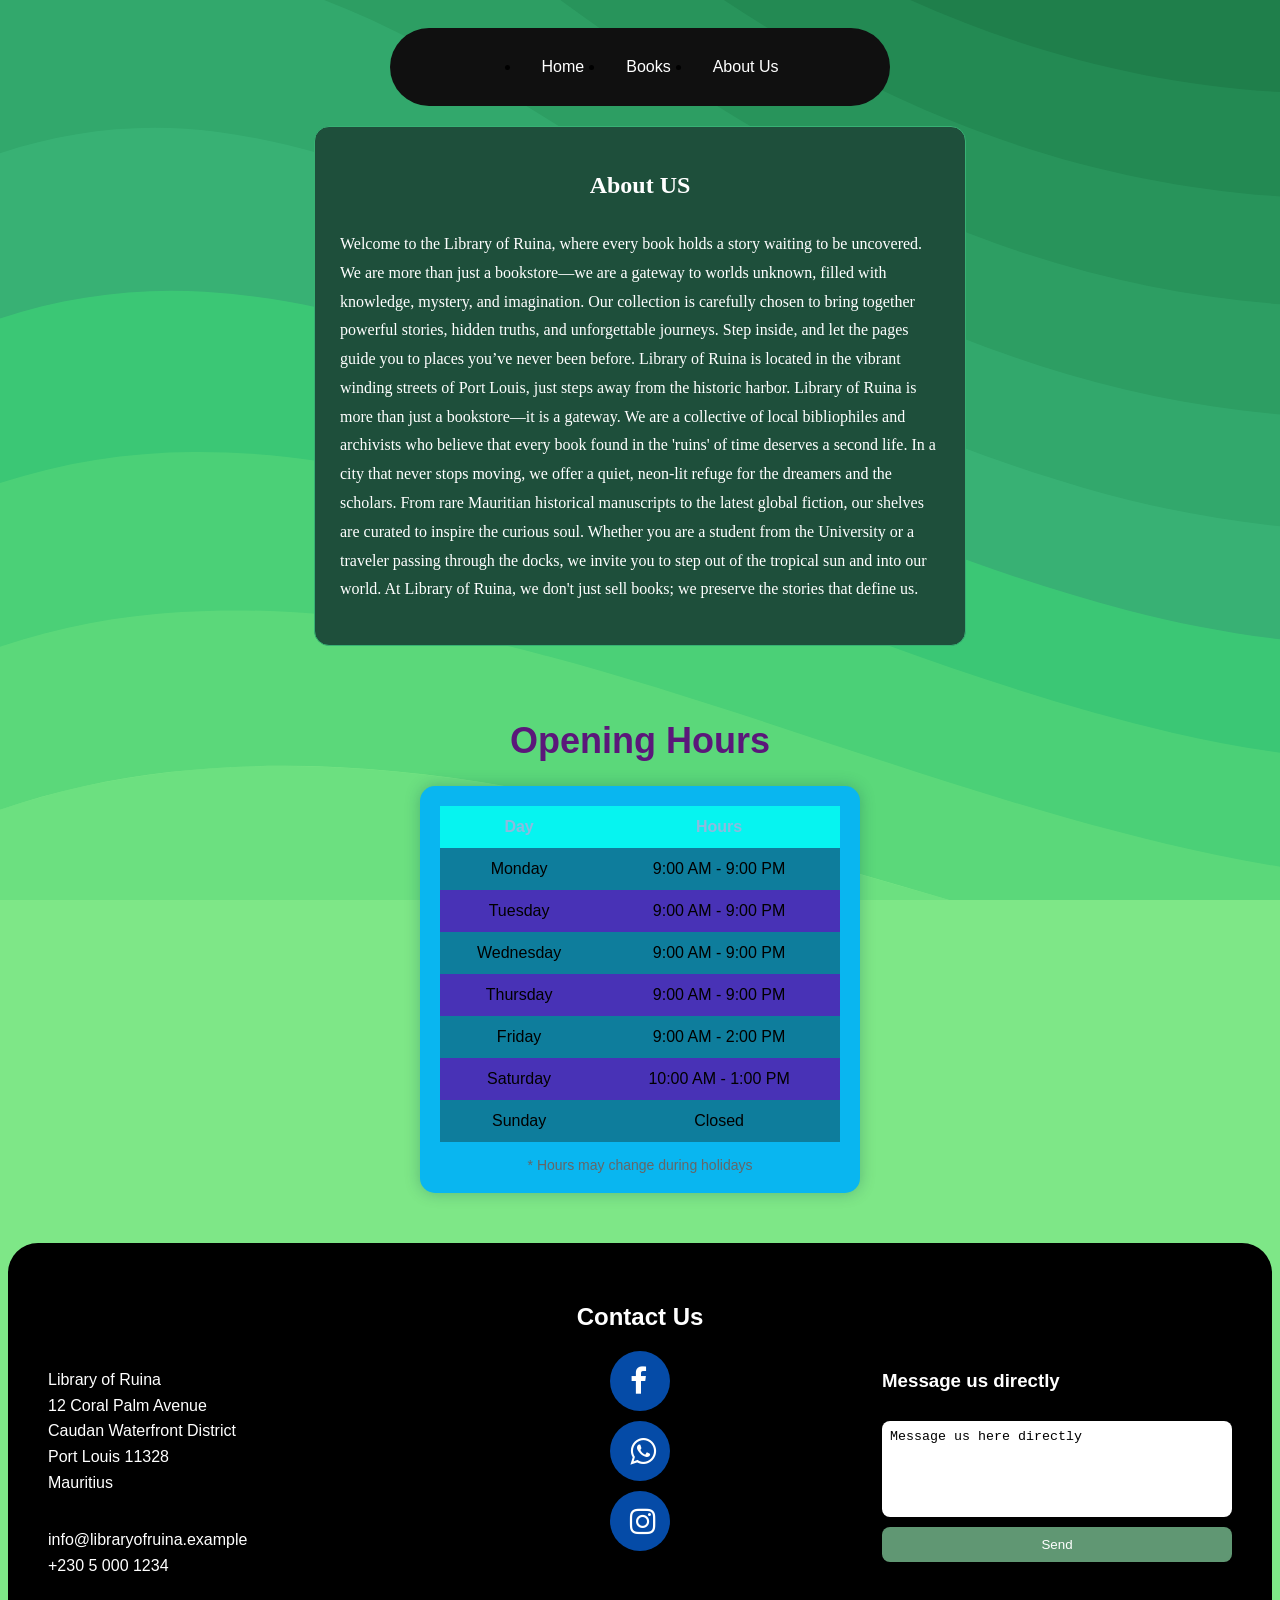
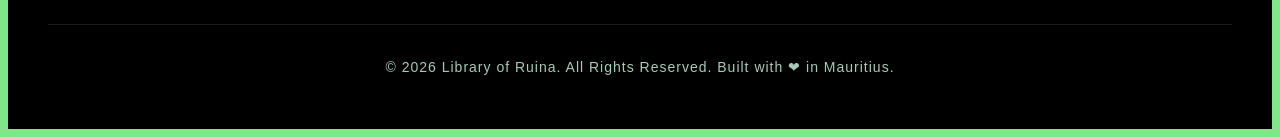
==== index.html @ f1b0d64a "Update styles and HTML files" ====
<!DOCTYPE html>
<html lang="en">
<head>
  <meta charset="UTF-8">
  <meta name="viewport" content="width=device-width, initial-scale=1.0">
  <title>About Us - Library of Ruina</title>

  <link rel="stylesheet" href="about.css">
   <link rel="stylesheet" href="https://cdnjs.cloudflare.com/ajax/libs/font-awesome/4.7.0/css/font-awesome.min.css">
    
</head>

<body>

  <div class="navclass">
  <nav class="navbar">
    <ul>
      <li><a href="main.html">Home</a></li>
      <li><a href="books.xml">Books</a></li>
      <li><a href="index.html">About Us</a></li>
    </ul>
  </nav>
  </div>
  
  <div class="about-section">
    <div class="about-box">
      <h2>About US</h2>
      <p>
        Welcome to the Library of Ruina, where every book holds a story waiting to be uncovered. We are more than just a bookstore—we are a gateway to worlds unknown, filled with knowledge, mystery, and imagination.

        Our collection is carefully chosen to bring together powerful stories, hidden truths, and unforgettable journeys. Step inside, and let the pages guide you to places you’ve never been before.

        Library of Ruina is located in the vibrant winding streets of Port Louis, just steps away from the historic harbor. Library of Ruina is more than just a bookstore—it is a gateway. We are a collective of local bibliophiles and archivists who believe that every book found in the 'ruins' of time deserves a second life.

        In a city that never stops moving, we offer a quiet, neon-lit refuge for the dreamers and the scholars. From rare Mauritian historical manuscripts to the latest global fiction, our shelves are curated to inspire the curious soul. Whether you are a student from the University or a traveler passing through the docks, we invite you to step out of the tropical sun and into our world. At Library of Ruina, we don't just sell books; we preserve the stories that define us.
      </p>
    </div>
  </div>

  <div class="section">
    <h1>Opening Hours</h1>

    <div class="table-box">
      <table>
        <tr>
          <th>Day</th>
          <th>Hours</th>
        </tr>
        <tr><td>Monday</td><td>9:00 AM - 9:00 PM</td></tr>
        <tr><td>Tuesday</td><td>9:00 AM - 9:00 PM</td></tr>
        <tr><td>Wednesday</td><td>9:00 AM - 9:00 PM</td></tr>
        <tr><td>Thursday</td><td>9:00 AM - 9:00 PM</td></tr>
        <tr><td>Friday</td><td>9:00 AM - 2:00 PM</td></tr>
        <tr><td>Saturday</td><td>10:00 AM - 1:00 PM</td></tr>
        <tr><td>Sunday</td><td>Closed</td></tr>
      </table>

      <div class="note">
        * Hours may change during holidays
      </div>
    </div>
  </div>
 <footer>
            <div class="footer-heading"><h2>Contact Us</h2>
                </div>
            
            <div class="footer-section">
                
               
                <div class="location">
                        <p>Library of Ruina
                            <br>12 Coral Palm Avenue
                            <br>Caudan Waterfront District
                            <br>Port Louis 11328
                            <br>Mauritius
                        </p>

                        <p>info@libraryofruina.example
                            <br>+230 5 000 1234
                        </p>
                </div>

                <div class="socials">
                    <div class="wrapper1">
                        <div class="button">
                            <div class="icon">
                                <i class="fa fa-facebook-f"></i>
                            </div>
                            <span>Facebook</span>
                        </div>

                        <div class="button">
                            <div class="icon">
                                <i class="fa fa-whatsapp"></i>
                            </div>
                            <span>Whatsapp</span>
                        </div>

                        <div class="button">
                            <div class="icon">
                                <i class="fa fa-instagram"></i>
                            </div>
                            <span>Instagram</span>
                        </div>
                    </div>
                </div>

                    <div class="direct_contact">
                        <h3>Message us directly</h3>
                        <textarea name="" id="">Message us here directly</textarea>
                        <button>Send</button>
                    </div>
                    
            </div>
            <div class="footer-bottom">
                    <p>&copy; 2026 Library of Ruina. All Rights Reserved. Built with <span>&#10084;</span> in Mauritius.</p>
            </div>

        </footer>
</body>
</html>
---- about.css ----
body {
  background-color: #121212;
  font-family: Arial, sans-serif;
  background-color: #7EE787;
    background-image: url("data:image/svg+xml,%3Csvg xmlns='http://www.w3.org/2000/svg' width='100%25' height='100%25' viewBox='0 0 1600 800'%3E%3Cg %3E%3Cpath fill='%236ce080' d='M486 705.8c-109.3-21.8-223.4-32.2-335.3-19.4C99.5 692.1 49 703 0 719.8V800h843.8c-115.9-33.2-230.8-68.1-347.6-92.2C492.8 707.1 489.4 706.5 486 705.8z'/%3E%3Cpath fill='%235bd87a' d='M1600 0H0v719.8c49-16.8 99.5-27.8 150.7-33.5c111.9-12.7 226-2.4 335.3 19.4c3.4 0.7 6.8 1.4 10.2 2c116.8 24 231.7 59 347.6 92.2H1600V0z'/%3E%3Cpath fill='%234bd077' d='M478.4 581c3.2 0.8 6.4 1.7 9.5 2.5c196.2 52.5 388.7 133.5 593.5 176.6c174.2 36.6 349.5 29.2 518.6-10.2V0H0v574.9c52.3-17.6 106.5-27.7 161.1-30.9C268.4 537.4 375.7 554.2 478.4 581z'/%3E%3Cpath fill='%233bc775' d='M0 0v429.4c55.6-18.4 113.5-27.3 171.4-27.7c102.8-0.8 203.2 22.7 299.3 54.5c3 1 5.9 2 8.9 3c183.6 62 365.7 146.1 562.4 192.1c186.7 43.7 376.3 34.4 557.9-12.6V0H0z'/%3E%3Cpath fill='%2338B174' d='M181.8 259.4c98.2 6 191.9 35.2 281.3 72.1c2.8 1.1 5.5 2.3 8.3 3.4c171 71.6 342.7 158.5 531.3 207.7c198.8 51.8 403.4 40.8 597.3-14.8V0H0v283.2C59 263.6 120.6 255.7 181.8 259.4z'/%3E%3Cpath fill='%2332a86c' d='M1600 0H0v136.3c62.3-20.9 127.7-27.5 192.2-19.2c93.6 12.1 180.5 47.7 263.3 89.6c2.6 1.3 5.1 2.6 7.7 3.9c158.4 81.1 319.7 170.9 500.3 223.2c210.5 61 430.8 49 636.6-16.6V0z'/%3E%3Cpath fill='%232d9e63' d='M454.9 86.3C600.7 177 751.6 269.3 924.1 325c208.6 67.4 431.3 60.8 637.9-5.3c12.8-4.1 25.4-8.4 38.1-12.9V0H288.1c56 21.3 108.7 50.6 159.7 82C450.2 83.4 452.5 84.9 454.9 86.3z'/%3E%3Cpath fill='%2328945b' d='M1600 0H498c118.1 85.8 243.5 164.5 386.8 216.2c191.8 69.2 400 74.7 595 21.1c40.8-11.2 81.1-25.2 120.3-41.7V0z'/%3E%3Cpath fill='%23238a53' d='M1397.5 154.8c47.2-10.6 93.6-25.3 138.6-43.8c21.7-8.9 43-18.8 63.9-29.5V0H643.4c62.9 41.7 129.7 78.2 202.1 107.4C1020.4 178.1 1214.2 196.1 1397.5 154.8z'/%3E%3Cpath fill='%231F7F4B' d='M1315.3 72.4c75.3-12.6 148.9-37.1 216.8-72.4h-723C966.8 71 1144.7 101 1315.3 72.4z'/%3E%3C/g%3E%3C/svg%3E");
    background-attachment: fixed;
    background-size: cover;
}


.navbar {
    display: flex;
    justify-content: center;
    list-style-type: none;
    border-radius: 40px;
    width: 500px;
    margin: 0;
    padding: 0;
    overflow: hidden;
    background-color: rgb(16, 16, 16);
}

.navclass{
    display: flex;
    justify-content: center;
    padding-top: 20px;
    margin-bottom: 20px;

}
.navbar ul li {
    float: left;
    padding-right: 5px;
    padding-left: 5px;
}

.navbar ul li a {
    display: flex;
    border-radius: 35px;
    color: white;
    text-align: center;
    padding: 14px 16px;
    text-decoration: none;
    transition: transform 0.3s, box-shadow 0.3s;
}

.navbar ul li a:hover {
    background-color: #38b174;
    transform: translateY(-5px);
}

.book_card {
    display: flex;
    flex-direction: column; /* stack image and text vertically */
    align-items: center;
    width: 220px; /* slightly bigger */
    border-radius: 15px;
    padding: 10px;
    text-align: center;
    
}

.book_card:hover {
    box-shadow: 0 0 25px rgba(126, 231, 135, 0.7); /* stronger hover glow */
    transform: translateY(-5px); /* subtle hover effect */
} 

.about-section{
  display: flex;
  justify-content: center;
}

/* About Box */
.about-box {
  display: flex;
  flex-direction: column;
  padding: 25px;
  max-width: 600px;
  border-radius: 15px;
  background-color: #1e4f3b;
  border: 1px solid #38b174;
  transition: transform 0.2s;
}

.about-box h2 {
  text-align: center;
  color: white;
  font-family: 'Georgia', serif;
  margin-bottom: 15px;
}

.about-box p {
  line-height: 1.8;
  color: white;
  font-family: 'Times New Roman', Times, serif;
  font-size: medium;
}

/* Hover */
.about-box:hover {
  box-shadow: 0 0 25px rgba(126, 231, 135, 0.7); /* stronger hover glow */
  transform: translateY(-5px); 
}

/* Section */
.section {
  text-align: center;
  padding: 50px 20px;
}

.section h1 {
  color: #5b177a;
  font-size: 36px;
}

/* Table Box */
.table-box {
  display: inline-block;
  padding: 20px;
  border-radius: 15px;
  background: #09b6f0;
  box-shadow: 0 0 15px rgba(16, 72, 84, 0.3);
}

/* Table */
table {
  border-collapse: collapse;
  width: 400px;
}

th, td {
  padding: 12px;
  text-align: center;
}

th {
  background: #06f4f0;
  color: rgb(141, 186, 222);
}

td {
  background: #4832b6;
}

tr:nth-child(even) td {
  background: #0e7d9c;
}

tr:hover td {
  background: #a9addd;
  color: black;
  transition: 0.3s;
}

/* Note */
.note {
  margin-top: 15px;
  font-size: 14px;
  color: #666;
}

.socials {
    display: flex;
    flex-direction: column;
    justify-content: center;
    align-items: center;  
    height: 100%;
    width: 100%;
    gap: 20px;       
}

.wrapper1 {
    display: flex;
    flex-direction: column; /* This stacks the children vertically */
    align-items: center;
    gap: 10px;
    text-align: center;    /* center the inline-blocks */
}

.wrapper1 .button {
    display: flex;          /* Changed from inline-block */
    align-items: center;
    height: 60px;
    width: 60px;
    margin-bottom: 0;
    overflow: hidden;
    background-color: rgb(5, 75, 167);
    border-radius: 50px;
    cursor: pointer;
    box-shadow: 0px 10px 10px rgba(0, 0, 0, 0.1);
    transition: width 0.3s ease;
}

.wrapper1 .button:hover {
    width: 200px;
}
.wrapper1 .button:hover span {
    padding-right: 20px;
    opacity: 1;           /* make the text visible */
}

.wrapper1 .button .icon {
    display: inline-block;
    height: 60px;
    width: 60px;
    padding-left: 20px;
    text-align: center;
    border-radius: 50px;
    box-sizing: border-box;
    line-height: 60px;
}

.wrapper1 .button .icon i {
    font-size: 30px;
    line-height: 60px;
}

.wrapper1 .button span {
    font-size: 20px;
    font-weight: 500;
    margin-left: 10px;
    white-space: nowrap;
    opacity: 0;                /* hide initially */
    transition: opacity 0.4s ease;
}

footer {
    background-color: black;
    padding: 40px;
    border-top-left-radius: 30px;
    border-top-right-radius: 30px;
    color: white;
}

.footer-heading {
    text-align: center; 
    margin-bottom: 12px;
}

.footer-section {
    display: flex;
    flex-direction: row;
    justify-content: space-between;
    align-items: flex-start;
    gap: 25px;
}

.footer-section > div {
    flex: 1;                         /* each column takes equal space */
    max-width: 350px;                /* prevent columns from being too wide */
}

/* Address block */
.location {
    display: flex;
    flex-direction: column;
    max-width: 250px;
    line-height: 1.6;
   
}


/* Message box area */
.direct_contact {
    display: flex;
    flex-direction: column;
    gap: 10px;
    max-width: 250px;
   
}

.direct_contact textarea {
    resize: none;
    height: 80px;
    padding: 8px;
    border-radius: 8px;
    border: none;
}

.direct_contact button {
    background-color: #609773;
    border: none;
    padding: 10px;
    border-radius: 8px;
    color: white;
    cursor: pointer;
}

.direct_contact button:hover {
    background-color: #4e7f60;
}

.footer-bottom {
    border-top: 1px solid rgba(255, 255, 255, 0.1); /* Subtle line above */
    margin-top: 30px;
    padding-top: 20px;
    text-align: center;
    font-size: 14px;
    color: #a8caba; /* Using a softer color from your palette */
    letter-spacing: 1px;
}
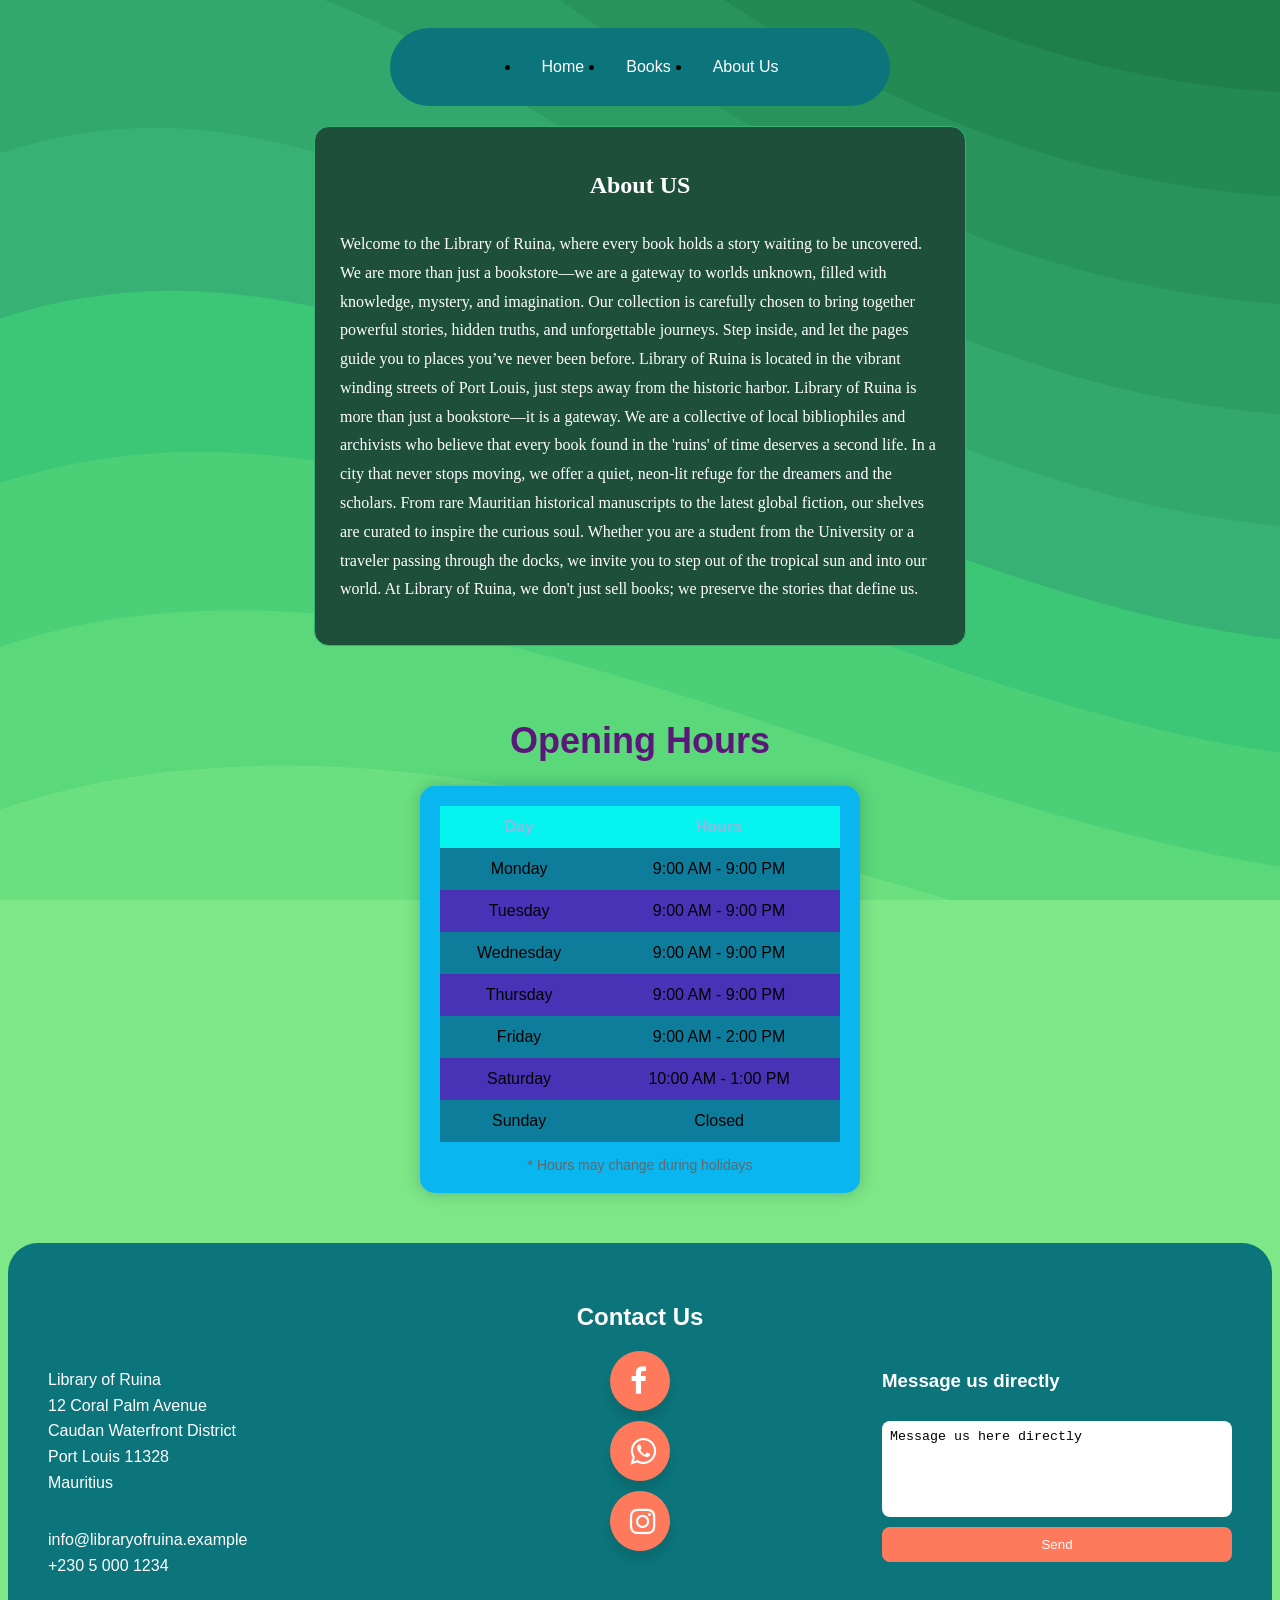
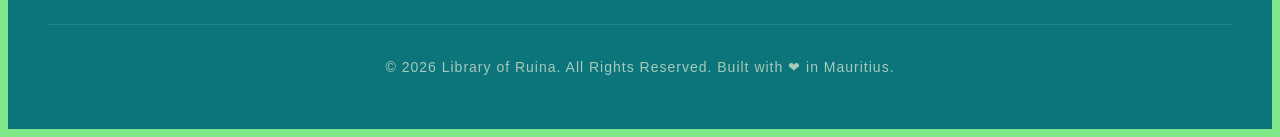
==== commit a377bf05: "cssfor nav and footer shared among all" ====
--- a/index.html
+++ b/index.html
@@ -6,6 +6,7 @@
   <title>About Us - Library of Ruina</title>
 
   <link rel="stylesheet" href="about.css">
+  <link rel="stylesheet" href="foot_nav.css">
    <link rel="stylesheet" href="https://cdnjs.cloudflare.com/ajax/libs/font-awesome/4.7.0/css/font-awesome.min.css">
     
 </head>
--- a/about.css
+++ b/about.css
@@ -8,45 +8,6 @@
 }
 
 
-.navbar {
-    display: flex;
-    justify-content: center;
-    list-style-type: none;
-    border-radius: 40px;
-    width: 500px;
-    margin: 0;
-    padding: 0;
-    overflow: hidden;
-    background-color: rgb(16, 16, 16);
-}
-
-.navclass{
-    display: flex;
-    justify-content: center;
-    padding-top: 20px;
-    margin-bottom: 20px;
-
-}
-.navbar ul li {
-    float: left;
-    padding-right: 5px;
-    padding-left: 5px;
-}
-
-.navbar ul li a {
-    display: flex;
-    border-radius: 35px;
-    color: white;
-    text-align: center;
-    padding: 14px 16px;
-    text-decoration: none;
-    transition: transform 0.3s, box-shadow 0.3s;
-}
-
-.navbar ul li a:hover {
-    background-color: #38b174;
-    transform: translateY(-5px);
-}
 
 .book_card {
     display: flex;
@@ -157,144 +118,3 @@
   font-size: 14px;
   color: #666;
 }
-
-.socials {
-    display: flex;
-    flex-direction: column;
-    justify-content: center;
-    align-items: center;  
-    height: 100%;
-    width: 100%;
-    gap: 20px;       
-}
-
-.wrapper1 {
-    display: flex;
-    flex-direction: column; /* This stacks the children vertically */
-    align-items: center;
-    gap: 10px;
-    text-align: center;    /* center the inline-blocks */
-}
-
-.wrapper1 .button {
-    display: flex;          /* Changed from inline-block */
-    align-items: center;
-    height: 60px;
-    width: 60px;
-    margin-bottom: 0;
-    overflow: hidden;
-    background-color: rgb(5, 75, 167);
-    border-radius: 50px;
-    cursor: pointer;
-    box-shadow: 0px 10px 10px rgba(0, 0, 0, 0.1);
-    transition: width 0.3s ease;
-}
-
-.wrapper1 .button:hover {
-    width: 200px;
-}
-.wrapper1 .button:hover span {
-    padding-right: 20px;
-    opacity: 1;           /* make the text visible */
-}
-
-.wrapper1 .button .icon {
-    display: inline-block;
-    height: 60px;
-    width: 60px;
-    padding-left: 20px;
-    text-align: center;
-    border-radius: 50px;
-    box-sizing: border-box;
-    line-height: 60px;
-}
-
-.wrapper1 .button .icon i {
-    font-size: 30px;
-    line-height: 60px;
-}
-
-.wrapper1 .button span {
-    font-size: 20px;
-    font-weight: 500;
-    margin-left: 10px;
-    white-space: nowrap;
-    opacity: 0;                /* hide initially */
-    transition: opacity 0.4s ease;
-}
-
-footer {
-    background-color: black;
-    padding: 40px;
-    border-top-left-radius: 30px;
-    border-top-right-radius: 30px;
-    color: white;
-}
-
-.footer-heading {
-    text-align: center; 
-    margin-bottom: 12px;
-}
-
-.footer-section {
-    display: flex;
-    flex-direction: row;
-    justify-content: space-between;
-    align-items: flex-start;
-    gap: 25px;
-}
-
-.footer-section > div {
-    flex: 1;                         /* each column takes equal space */
-    max-width: 350px;                /* prevent columns from being too wide */
-}
-
-/* Address block */
-.location {
-    display: flex;
-    flex-direction: column;
-    max-width: 250px;
-    line-height: 1.6;
-   
-}
-
-
-/* Message box area */
-.direct_contact {
-    display: flex;
-    flex-direction: column;
-    gap: 10px;
-    max-width: 250px;
-   
-}
-
-.direct_contact textarea {
-    resize: none;
-    height: 80px;
-    padding: 8px;
-    border-radius: 8px;
-    border: none;
-}
-
-.direct_contact button {
-    background-color: #609773;
-    border: none;
-    padding: 10px;
-    border-radius: 8px;
-    color: white;
-    cursor: pointer;
-}
-
-.direct_contact button:hover {
-    background-color: #4e7f60;
-}
-
-.footer-bottom {
-    border-top: 1px solid rgba(255, 255, 255, 0.1); /* Subtle line above */
-    margin-top: 30px;
-    padding-top: 20px;
-    text-align: center;
-    font-size: 14px;
-    color: #a8caba; /* Using a softer color from your palette */
-    letter-spacing: 1px;
-}
--- a/foot_nav.css
+++ b/foot_nav.css
@@ -0,0 +1,180 @@
+.navbar {
+    display: flex;
+    justify-content: center;
+    list-style-type: none;
+    border-radius: 40px;
+    width: 500px;
+    margin: 0;
+    padding: 0;
+    overflow: hidden;
+    background-color: #0b757b;
+}
+
+.navclass {
+    display: flex;
+    justify-content: center;
+    padding-top: 20px;
+    margin-bottom: 20px;
+}
+
+.navbar ul li {
+    float: left;
+    padding-right: 5px;
+    padding-left: 5px;
+}
+
+.navbar ul li a {
+    display: flex;
+    border-radius: 35px;
+    color: white;
+    text-align: center;
+    padding: 14px 16px;
+    text-decoration: none;
+    transition: transform 0.3s, box-shadow 0.3s;
+}
+
+.navbar ul li a:hover {
+    background-color: #77dad7;
+    transform: translateY(-5px);
+}
+
+.socials {
+    display: flex;
+    flex-direction: column;
+    justify-content: center;
+    align-items: center;  
+    height: 100%;
+    width: 100%;
+    gap: 20px;       
+}
+
+.wrapper1 {
+    display: flex;
+    flex-direction: column; /* This stacks the children vertically */
+    align-items: center;
+    gap: 10px;
+    text-align: center;    /* center the inline-blocks */
+}
+
+.wrapper1 .button {
+    display: flex;          /* Changed from inline-block */
+    align-items: center;
+    height: 60px;
+    width: 60px;
+    margin-bottom: 0;
+    overflow: hidden;
+    background-color: #ff7a5c;
+    border-radius: 50px;
+    cursor: pointer;
+    box-shadow: 0px 10px 10px rgba(0, 0, 0, 0.1);
+    transition: width 0.3s ease;
+}
+
+.wrapper1 .button:hover {
+    width: 200px;
+}
+.wrapper1 .button:hover span {
+    padding-right: 20px;
+    opacity: 1;           /* make the text visible */
+}
+
+.wrapper1 .button .icon {
+    display: inline-block;
+    height: 60px;
+    width: 60px;
+    padding-left: 20px;
+    text-align: center;
+    border-radius: 50px;
+    box-sizing: border-box;
+    line-height: 60px;
+}
+
+.wrapper1 .button .icon i {
+    font-size: 30px;
+    line-height: 60px;
+}
+
+.wrapper1 .button span {
+    font-size: 20px;
+    font-weight: 500;
+    margin-left: 10px;
+    white-space: nowrap;
+    opacity: 0;                /* hide initially */
+    transition: opacity 0.4s ease;
+}
+
+footer {
+    background-color: #0b757b;
+    padding: 40px;
+    border-top-left-radius: 30px;
+    border-top-right-radius: 30px;
+    color: white;
+}
+
+.footer-heading {
+    text-align: center; 
+    margin-bottom: 12px;
+}
+
+.footer-section {
+    display: flex;
+    flex-direction: row;
+    justify-content: space-between;
+    align-items: flex-start;
+    gap: 25px;
+}
+
+.footer-section > div {
+    flex: 1;                         /* each column takes equal space */
+    max-width: 350px;                /* prevent columns from being too wide */
+}
+
+/* Address block */
+.location {
+    display: flex;
+    flex-direction: column;
+    max-width: 250px;
+    line-height: 1.6;
+   
+}
+
+
+/* Message box area */
+.direct_contact {
+    display: flex;
+    flex-direction: column;
+    gap: 10px;
+    max-width: 250px;
+   
+}
+
+.direct_contact textarea {
+    resize: none;
+    height: 80px;
+    padding: 8px;
+    border-radius: 8px;
+    border: none;
+}
+
+.direct_contact button {
+    background-color: #ff7a5c;
+    border: none;
+    padding: 10px;
+    border-radius: 8px;
+    color: white;
+    cursor: pointer;
+}
+
+.direct_contact button:hover {
+    background-color: #8e4e40;
+}
+
+.footer-bottom {
+    border-top: 1px solid rgba(255, 255, 255, 0.1); /* Subtle line above */
+    margin-top: 30px;
+    padding-top: 20px;
+    text-align: center;
+    font-size: 14px;
+    color: #a8caba; /* Using a softer color from your palette */
+    letter-spacing: 1px;
+}
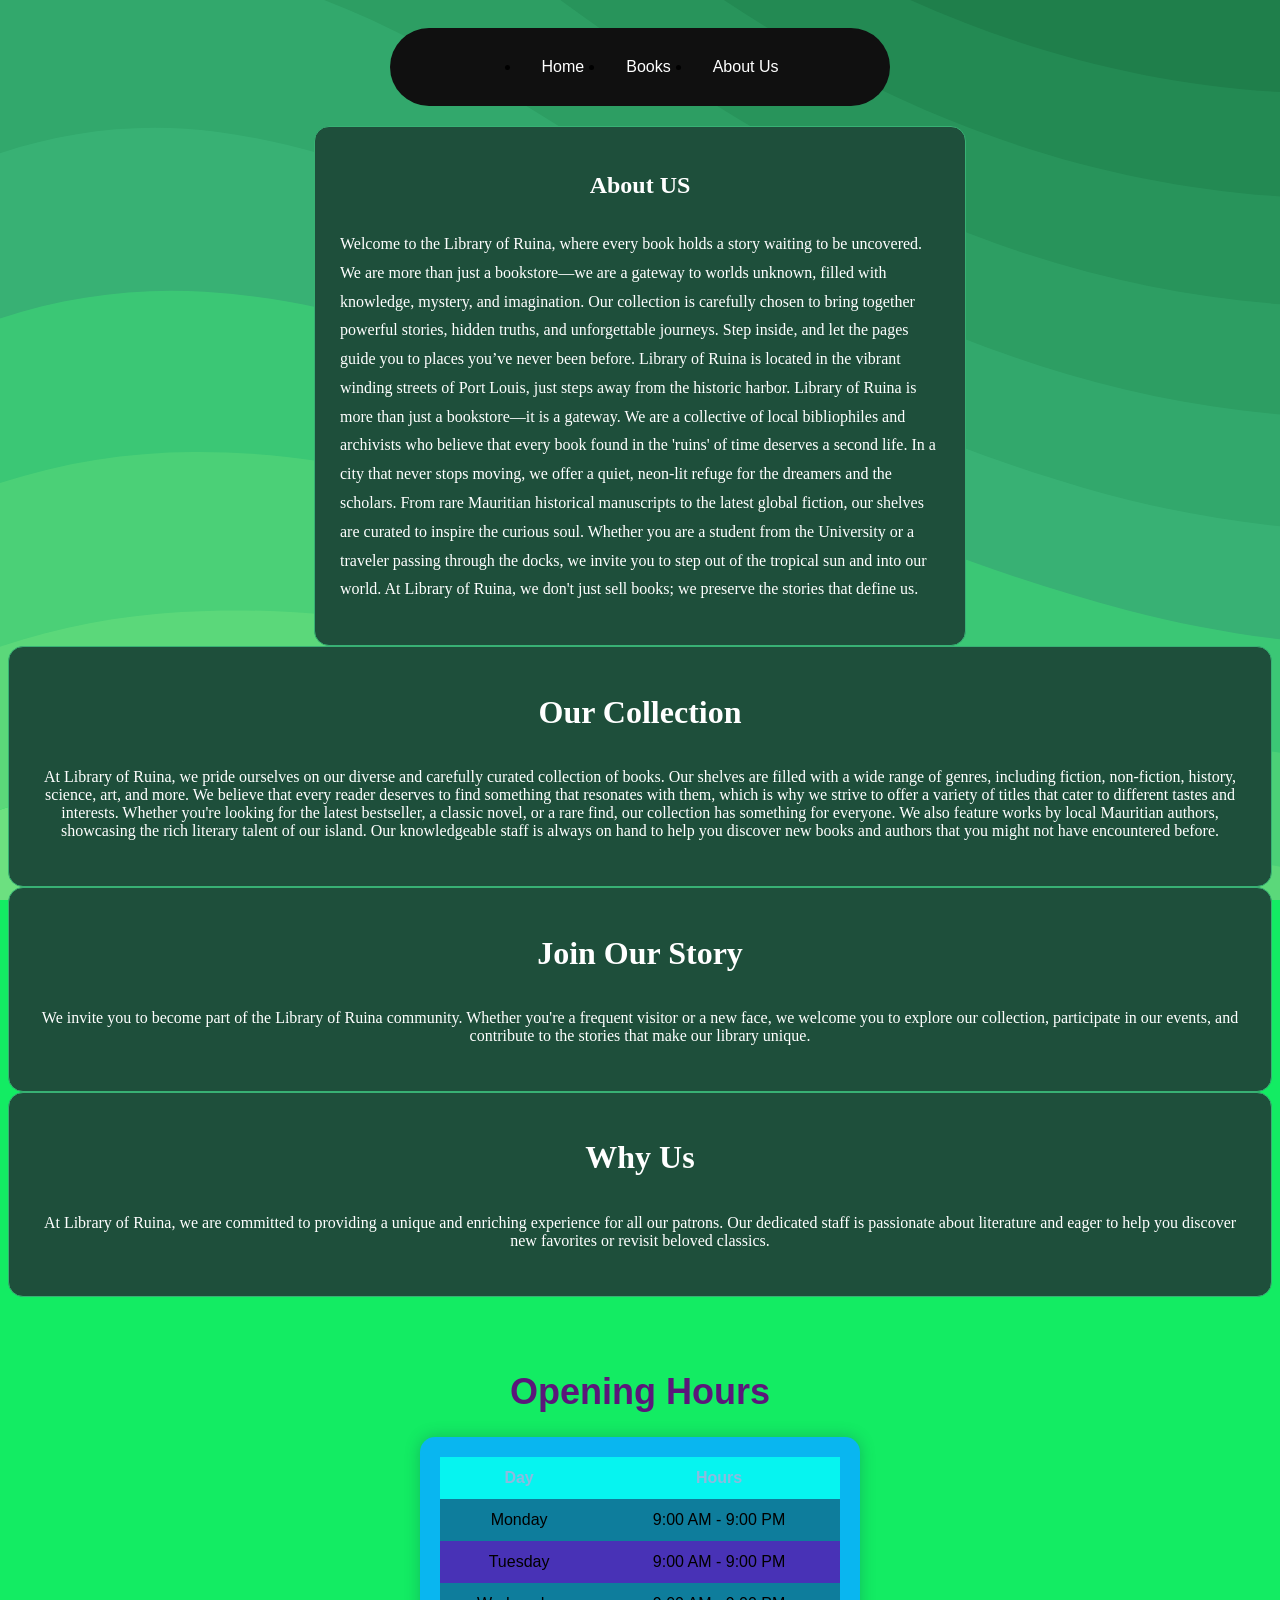
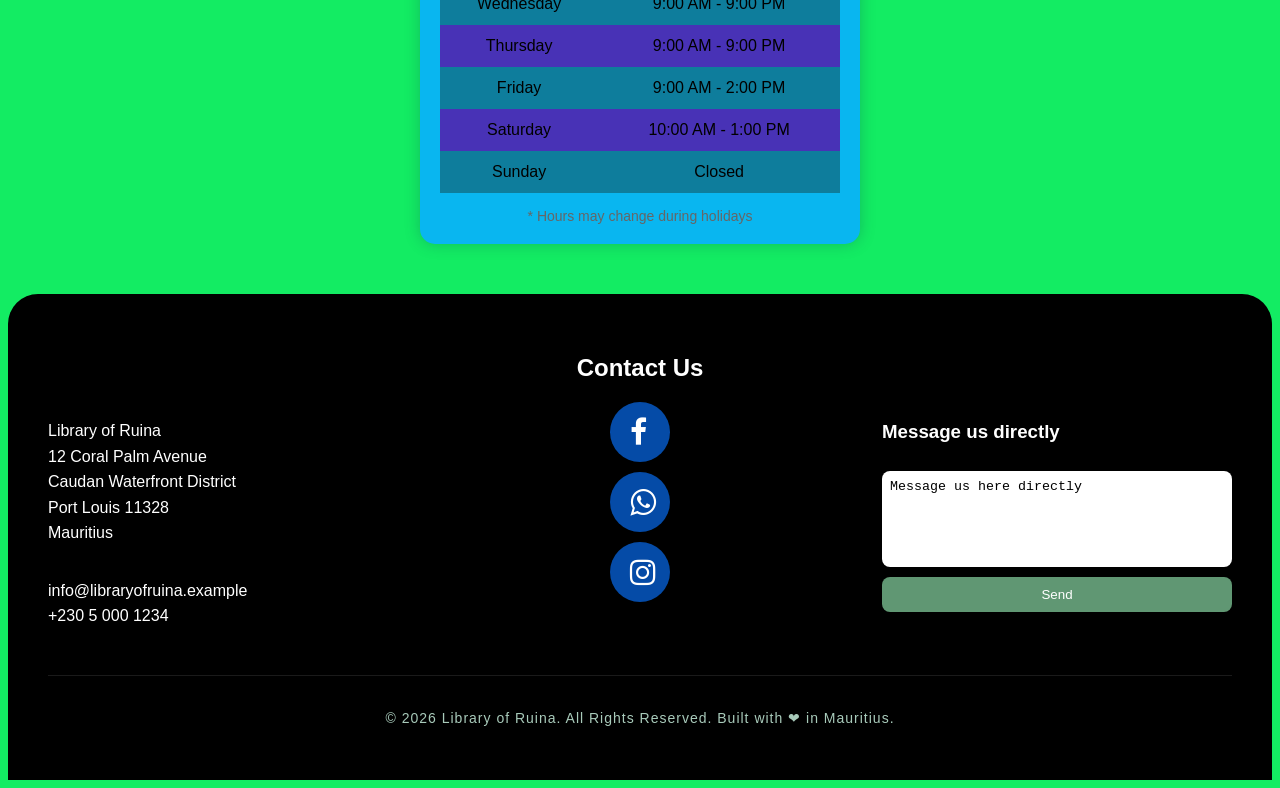
==== commit 4a4973bf: "added more about us page and css" ====
--- a/index.html
+++ b/index.html
@@ -6,7 +6,6 @@
   <title>About Us - Library of Ruina</title>
 
   <link rel="stylesheet" href="about.css">
-  <link rel="stylesheet" href="foot_nav.css">
    <link rel="stylesheet" href="https://cdnjs.cloudflare.com/ajax/libs/font-awesome/4.7.0/css/font-awesome.min.css">
     
 </head>
@@ -36,6 +35,27 @@
         In a city that never stops moving, we offer a quiet, neon-lit refuge for the dreamers and the scholars. From rare Mauritian historical manuscripts to the latest global fiction, our shelves are curated to inspire the curious soul. Whether you are a student from the University or a traveler passing through the docks, we invite you to step out of the tropical sun and into our world. At Library of Ruina, we don't just sell books; we preserve the stories that define us.
       </p>
     </div>
+  </div>
+
+  <div class ="collection-box">
+    <h1>Our Collection</h1>
+    <p>
+      At Library of Ruina, we pride ourselves on our diverse and carefully curated collection of books. Our shelves are filled with a wide range of genres, including fiction, non-fiction, history, science, art, and more. We believe that every reader deserves to find something that resonates with them, which is why we strive to offer a variety of titles that cater to different tastes and interests.
+
+      Whether you're looking for the latest bestseller, a classic novel, or a rare find, our collection has something for everyone. We also feature works by local Mauritian authors, showcasing the rich literary talent of our island. Our knowledgeable staff is always on hand to help you discover new books and authors that you might not have encountered before.
+    </p>
+  </div>
+  <div class="join-us-box">
+    <h1>Join Our Story</h1>
+    <p>
+      We invite you to become part of the Library of Ruina community. Whether you're a frequent visitor or a new face, we welcome you to explore our collection, participate in our events, and contribute to the stories that make our library unique.
+    </p>
+  </div>
+  <div class="why-us-box">
+    <h1>Why Us</h1>
+    <p>
+      At Library of Ruina, we are committed to providing a unique and enriching experience for all our patrons. Our dedicated staff is passionate about literature and eager to help you discover new favorites or revisit beloved classics.
+    </p>
   </div>
 
   <div class="section">
--- a/about.css
+++ b/about.css
@@ -1,13 +1,52 @@
 body {
   background-color: #121212;
   font-family: Arial, sans-serif;
-  background-color: #7EE787;
+  background-color: #13ec63;
     background-image: url("data:image/svg+xml,%3Csvg xmlns='http://www.w3.org/2000/svg' width='100%25' height='100%25' viewBox='0 0 1600 800'%3E%3Cg %3E%3Cpath fill='%236ce080' d='M486 705.8c-109.3-21.8-223.4-32.2-335.3-19.4C99.5 692.1 49 703 0 719.8V800h843.8c-115.9-33.2-230.8-68.1-347.6-92.2C492.8 707.1 489.4 706.5 486 705.8z'/%3E%3Cpath fill='%235bd87a' d='M1600 0H0v719.8c49-16.8 99.5-27.8 150.7-33.5c111.9-12.7 226-2.4 335.3 19.4c3.4 0.7 6.8 1.4 10.2 2c116.8 24 231.7 59 347.6 92.2H1600V0z'/%3E%3Cpath fill='%234bd077' d='M478.4 581c3.2 0.8 6.4 1.7 9.5 2.5c196.2 52.5 388.7 133.5 593.5 176.6c174.2 36.6 349.5 29.2 518.6-10.2V0H0v574.9c52.3-17.6 106.5-27.7 161.1-30.9C268.4 537.4 375.7 554.2 478.4 581z'/%3E%3Cpath fill='%233bc775' d='M0 0v429.4c55.6-18.4 113.5-27.3 171.4-27.7c102.8-0.8 203.2 22.7 299.3 54.5c3 1 5.9 2 8.9 3c183.6 62 365.7 146.1 562.4 192.1c186.7 43.7 376.3 34.4 557.9-12.6V0H0z'/%3E%3Cpath fill='%2338B174' d='M181.8 259.4c98.2 6 191.9 35.2 281.3 72.1c2.8 1.1 5.5 2.3 8.3 3.4c171 71.6 342.7 158.5 531.3 207.7c198.8 51.8 403.4 40.8 597.3-14.8V0H0v283.2C59 263.6 120.6 255.7 181.8 259.4z'/%3E%3Cpath fill='%2332a86c' d='M1600 0H0v136.3c62.3-20.9 127.7-27.5 192.2-19.2c93.6 12.1 180.5 47.7 263.3 89.6c2.6 1.3 5.1 2.6 7.7 3.9c158.4 81.1 319.7 170.9 500.3 223.2c210.5 61 430.8 49 636.6-16.6V0z'/%3E%3Cpath fill='%232d9e63' d='M454.9 86.3C600.7 177 751.6 269.3 924.1 325c208.6 67.4 431.3 60.8 637.9-5.3c12.8-4.1 25.4-8.4 38.1-12.9V0H288.1c56 21.3 108.7 50.6 159.7 82C450.2 83.4 452.5 84.9 454.9 86.3z'/%3E%3Cpath fill='%2328945b' d='M1600 0H498c118.1 85.8 243.5 164.5 386.8 216.2c191.8 69.2 400 74.7 595 21.1c40.8-11.2 81.1-25.2 120.3-41.7V0z'/%3E%3Cpath fill='%23238a53' d='M1397.5 154.8c47.2-10.6 93.6-25.3 138.6-43.8c21.7-8.9 43-18.8 63.9-29.5V0H643.4c62.9 41.7 129.7 78.2 202.1 107.4C1020.4 178.1 1214.2 196.1 1397.5 154.8z'/%3E%3Cpath fill='%231F7F4B' d='M1315.3 72.4c75.3-12.6 148.9-37.1 216.8-72.4h-723C966.8 71 1144.7 101 1315.3 72.4z'/%3E%3C/g%3E%3C/svg%3E");
     background-attachment: fixed;
     background-size: cover;
 }
 
 
+.navbar {
+    display: flex;
+    justify-content: center;
+    list-style-type: none;
+    border-radius: 40px;
+    width: 500px;
+    margin: 0;
+    padding: 0;
+    overflow: hidden;
+    background-color: rgb(16, 16, 16);
+}
+
+.navclass{
+    display: flex;
+    justify-content: center;
+    padding-top: 20px;
+    margin-bottom: 20px;
+
+}
+.navbar ul li {
+    float: left;
+    padding-right: 5px;
+    padding-left: 5px;
+}
+
+.navbar ul li a {
+    display: flex;
+    border-radius: 35px;
+    color: white;
+    text-align: center;
+    padding: 14px 16px;
+    text-decoration: none;
+    transition: transform 0.3s, box-shadow 0.3s;
+}
+
+.navbar ul li a:hover {
+    background-color: #38b174;
+    transform: translateY(-5px);
+}
 
 .book_card {
     display: flex;
@@ -118,3 +157,227 @@
   font-size: 14px;
   color: #666;
 }
+
+.socials {
+    display: flex;
+    flex-direction: column;
+    justify-content: center;
+    align-items: center;  
+    height: 100%;
+    width: 100%;
+    gap: 20px;       
+}
+
+.wrapper1 {
+    display: flex;
+    flex-direction: column; /* This stacks the children vertically */
+    align-items: center;
+    gap: 10px;
+    text-align: center;    /* center the inline-blocks */
+}
+
+.wrapper1 .button {
+    display: flex;          /* Changed from inline-block */
+    align-items: center;
+    height: 60px;
+    width: 60px;
+    margin-bottom: 0;
+    overflow: hidden;
+    background-color: rgb(5, 75, 167);
+    border-radius: 50px;
+    cursor: pointer;
+    box-shadow: 0px 10px 10px rgba(0, 0, 0, 0.1);
+    transition: width 0.3s ease;
+}
+
+.wrapper1 .button:hover {
+    width: 200px;
+}
+.wrapper1 .button:hover span {
+    padding-right: 20px;
+    opacity: 1;           /* make the text visible */
+}
+
+.wrapper1 .button .icon {
+    display: inline-block;
+    height: 60px;
+    width: 60px;
+    padding-left: 20px;
+    text-align: center;
+    border-radius: 50px;
+    box-sizing: border-box;
+    line-height: 60px;
+}
+
+.wrapper1 .button .icon i {
+    font-size: 30px;
+    line-height: 60px;
+}
+
+.wrapper1 .button span {
+    font-size: 20px;
+    font-weight: 500;
+    margin-left: 10px;
+    white-space: nowrap;
+    opacity: 0;                /* hide initially */
+    transition: opacity 0.4s ease;
+}
+
+footer {
+    background-color: black;
+    padding: 40px;
+    border-top-left-radius: 30px;
+    border-top-right-radius: 30px;
+    color: white;
+}
+
+.footer-heading {
+    text-align: center; 
+    margin-bottom: 12px;
+}
+
+.footer-section {
+    display: flex;
+    flex-direction: row;
+    justify-content: space-between;
+    align-items: flex-start;
+    gap: 25px;
+}
+
+.footer-section > div {
+    flex: 1;                         /* each column takes equal space */
+    max-width: 350px;                /* prevent columns from being too wide */
+}
+
+/* Address block */
+.location {
+    display: flex;
+    flex-direction: column;
+    max-width: 250px;
+    line-height: 1.6;
+   
+}
+
+
+/* Message box area */
+.direct_contact {
+    display: flex;
+    flex-direction: column;
+    gap: 10px;
+    max-width: 250px;
+   
+}
+
+.direct_contact textarea {
+    resize: none;
+    height: 80px;
+    padding: 8px;
+    border-radius: 8px;
+    border: none;
+}
+
+.direct_contact button {
+    background-color: #609773;
+    border: none;
+    padding: 10px;
+    border-radius: 8px;
+    color: white;
+    cursor: pointer;
+}
+
+.direct_contact button:hover {
+    background-color: #4e7f60;
+}
+
+.footer-bottom {
+    border-top: 1px solid rgba(255, 255, 255, 0.1); /* Subtle line above */
+    margin-top: 30px;
+    padding-top: 20px;
+    text-align: center;
+    font-size: 14px;
+    color: #a8caba; /* Using a softer color from your palette */
+    letter-spacing: 1px;
+}
+
+.collection-box {
+    display: flex;
+    flex-direction: column;
+    align-items: center;
+    padding: 25px;
+    border-radius: 15px;
+    background-color: #1e4f3b;
+    border: 1px solid #38b174;
+    transition: transform 0.2s;
+    padding-bottom: 30px;
+    padding-top: 25px;
+    box-sizing: border-box;
+}
+.collection-box h1 {
+    color: white;
+    font-family: 'Georgia', serif;
+}
+.collection-box p {
+    color: white;
+    font-family: 'Times New Roman', Times, serif;
+    font-size: medium;
+    text-align: center;
+}
+.collection-box:hover {
+    box-shadow: 0 0 25px rgba(126, 231, 135, 0.7); /* stronger hover glow */
+    transform: translateY(-5px); 
+}
+.join-us-box {
+    display: flex;
+    flex-direction: column;
+    align-items: center;
+    padding: 25px;
+    border-radius: 15px;
+    background-color: #1e4f3b;
+    border: 1px solid #38b174;
+    transition: transform 0.2s;
+    padding-bottom: 30px;
+    padding-top: 25px;
+    box-sizing: border-box;
+}
+.join-us-box h1 {
+    color: white;
+    font-family: 'Georgia', serif;
+}
+.join-us-box p {
+    color: white;
+    font-family: 'Times New Roman', Times, serif;
+    font-size: medium;
+    text-align: center;
+}
+.join-us-box:hover {
+    box-shadow: 0 0 25px rgba(126, 231, 135, 0.7); /* stronger hover glow */
+    transform: translateY(-5px); 
+}
+.why-us-box {
+    display: flex;
+    flex-direction: column;
+    align-items: center;
+    padding: 25px;
+    border-radius: 15px;
+    background-color: #1e4f3b;
+    border: 1px solid #38b174;
+    transition: transform 0.2s;
+    padding-bottom: 30px;
+    padding-top: 25px;
+    box-sizing: border-box;
+}
+.why-us-box h1 {
+    color: white;
+    font-family: 'Georgia', serif;
+}
+.why-us-box p {
+    color: white;
+    font-family: 'Times New Roman', Times, serif;
+    font-size: medium;
+    text-align: center;
+}
+.why-us-box:hover {
+    box-shadow: 0 0 25px rgba(126, 231, 135, 0.7); /* stronger hover glow */
+    transform: translateY(-5px); 
+}
+
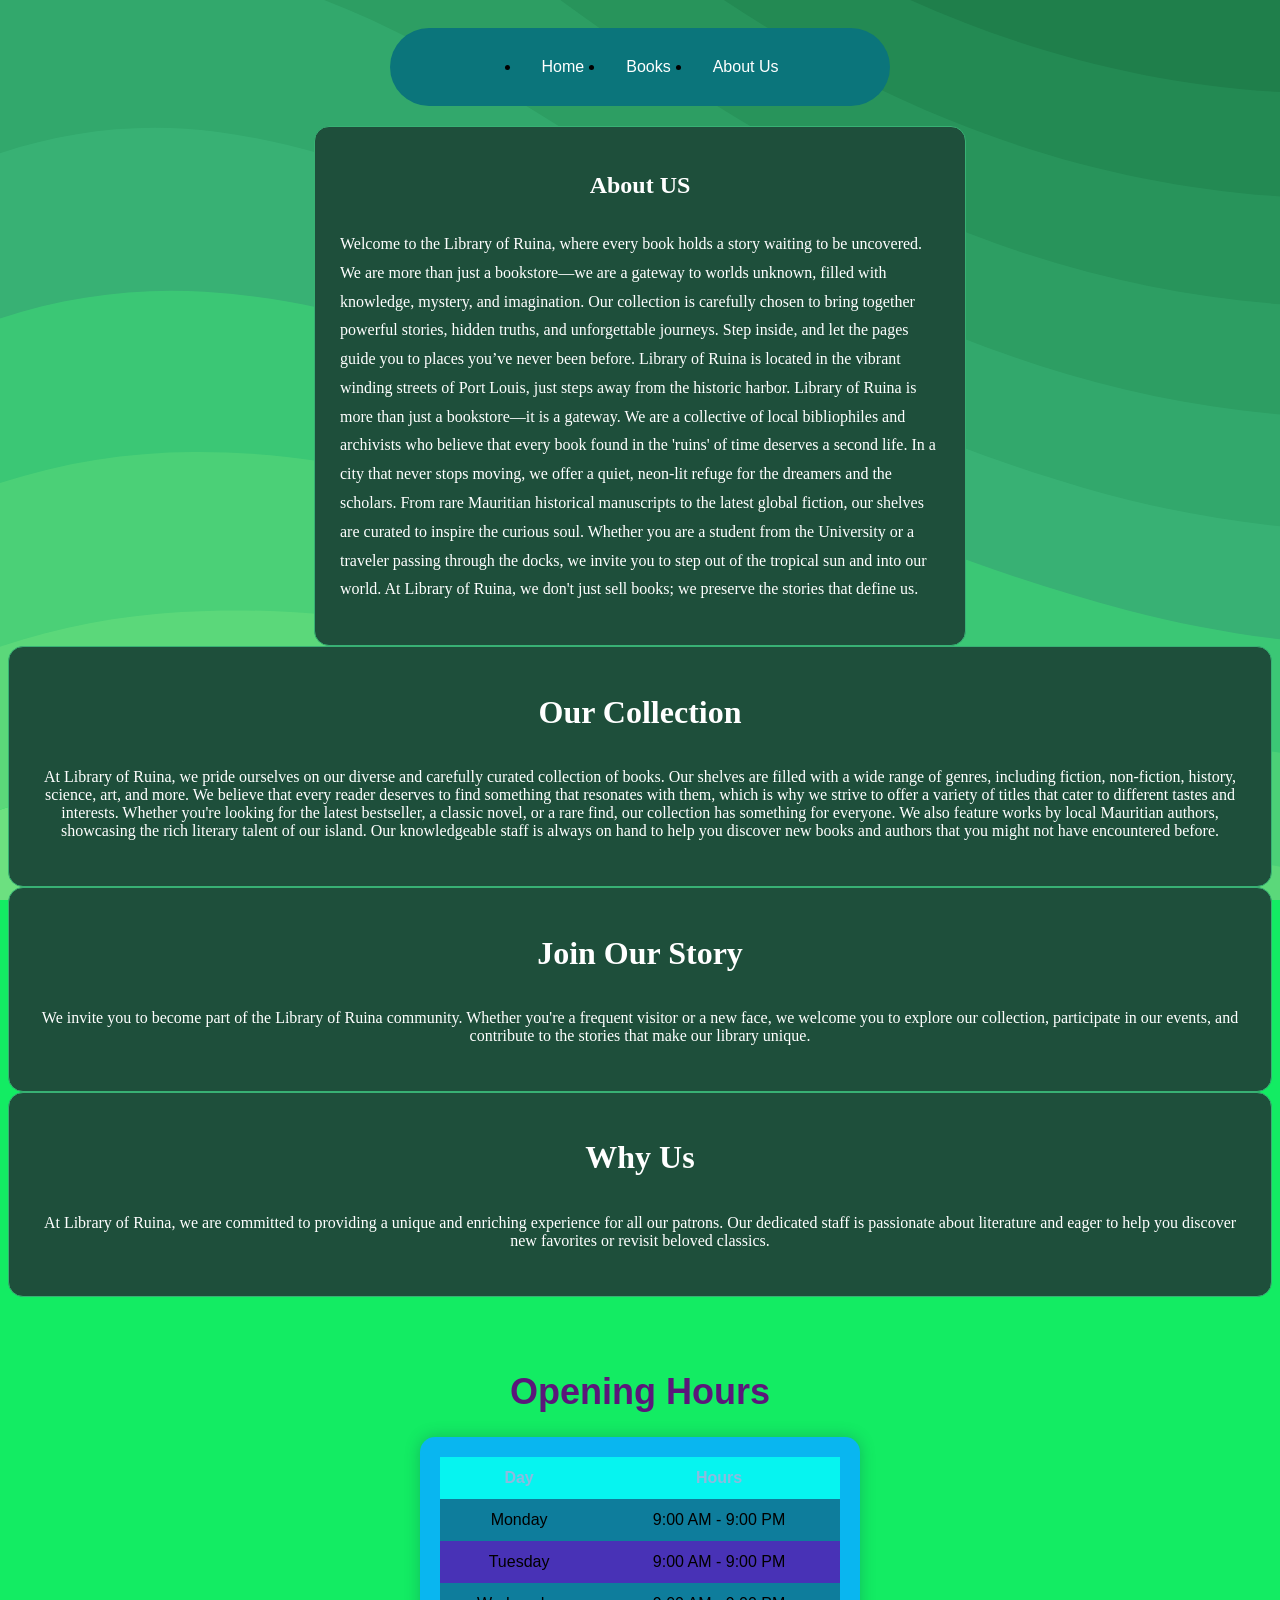
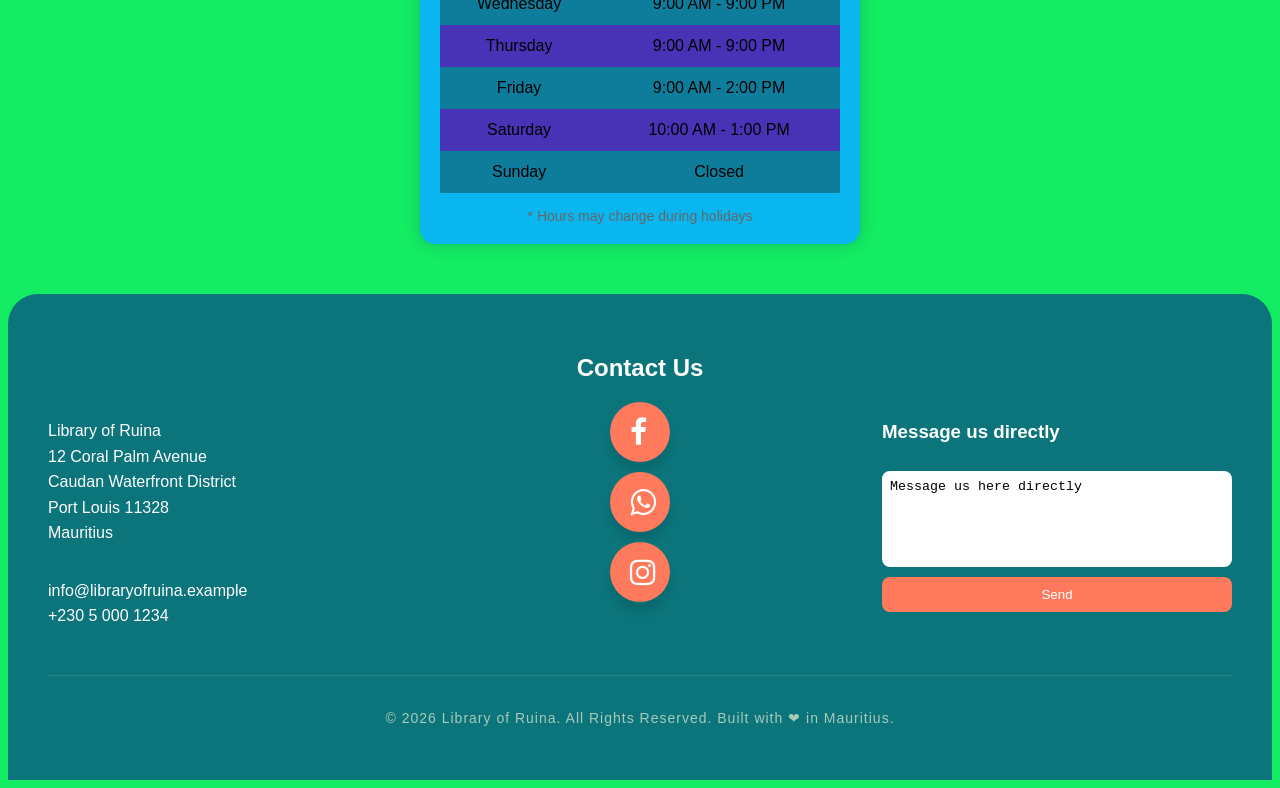
==== commit 175d6fd9: "fixed merge conflict" ====
--- a/index.html
+++ b/index.html
@@ -6,6 +6,7 @@
   <title>About Us - Library of Ruina</title>
 
   <link rel="stylesheet" href="about.css">
+  <link rel="stylesheet" href="foot_nav.css">
    <link rel="stylesheet" href="https://cdnjs.cloudflare.com/ajax/libs/font-awesome/4.7.0/css/font-awesome.min.css">
     
 </head>
--- a/about.css
+++ b/about.css
@@ -8,45 +8,6 @@
 }
 
 
-.navbar {
-    display: flex;
-    justify-content: center;
-    list-style-type: none;
-    border-radius: 40px;
-    width: 500px;
-    margin: 0;
-    padding: 0;
-    overflow: hidden;
-    background-color: rgb(16, 16, 16);
-}
-
-.navclass{
-    display: flex;
-    justify-content: center;
-    padding-top: 20px;
-    margin-bottom: 20px;
-
-}
-.navbar ul li {
-    float: left;
-    padding-right: 5px;
-    padding-left: 5px;
-}
-
-.navbar ul li a {
-    display: flex;
-    border-radius: 35px;
-    color: white;
-    text-align: center;
-    padding: 14px 16px;
-    text-decoration: none;
-    transition: transform 0.3s, box-shadow 0.3s;
-}
-
-.navbar ul li a:hover {
-    background-color: #38b174;
-    transform: translateY(-5px);
-}
 
 .book_card {
     display: flex;
@@ -157,6 +118,7 @@
   font-size: 14px;
   color: #666;
 }
+<<<<<<< HEAD
 
 .socials {
     display: flex;
@@ -381,3 +343,5 @@
     transform: translateY(-5px); 
 }
 
+=======
+>>>>>>> 2acec2117c767956b0637437f4c5c1f8970707e5
--- a/foot_nav.css
+++ b/foot_nav.css
@@ -0,0 +1,180 @@
+.navbar {
+    display: flex;
+    justify-content: center;
+    list-style-type: none;
+    border-radius: 40px;
+    width: 500px;
+    margin: 0;
+    padding: 0;
+    overflow: hidden;
+    background-color: #0b757b;
+}
+
+.navclass {
+    display: flex;
+    justify-content: center;
+    padding-top: 20px;
+    margin-bottom: 20px;
+}
+
+.navbar ul li {
+    float: left;
+    padding-right: 5px;
+    padding-left: 5px;
+}
+
+.navbar ul li a {
+    display: flex;
+    border-radius: 35px;
+    color: white;
+    text-align: center;
+    padding: 14px 16px;
+    text-decoration: none;
+    transition: transform 0.3s, box-shadow 0.3s;
+}
+
+.navbar ul li a:hover {
+    background-color: #77dad7;
+    transform: translateY(-5px);
+}
+
+.socials {
+    display: flex;
+    flex-direction: column;
+    justify-content: center;
+    align-items: center;  
+    height: 100%;
+    width: 100%;
+    gap: 20px;       
+}
+
+.wrapper1 {
+    display: flex;
+    flex-direction: column; /* This stacks the children vertically */
+    align-items: center;
+    gap: 10px;
+    text-align: center;    /* center the inline-blocks */
+}
+
+.wrapper1 .button {
+    display: flex;          /* Changed from inline-block */
+    align-items: center;
+    height: 60px;
+    width: 60px;
+    margin-bottom: 0;
+    overflow: hidden;
+    background-color: #ff7a5c;
+    border-radius: 50px;
+    cursor: pointer;
+    box-shadow: 0px 10px 10px rgba(0, 0, 0, 0.1);
+    transition: width 0.3s ease;
+}
+
+.wrapper1 .button:hover {
+    width: 200px;
+}
+.wrapper1 .button:hover span {
+    padding-right: 20px;
+    opacity: 1;           /* make the text visible */
+}
+
+.wrapper1 .button .icon {
+    display: inline-block;
+    height: 60px;
+    width: 60px;
+    padding-left: 20px;
+    text-align: center;
+    border-radius: 50px;
+    box-sizing: border-box;
+    line-height: 60px;
+}
+
+.wrapper1 .button .icon i {
+    font-size: 30px;
+    line-height: 60px;
+}
+
+.wrapper1 .button span {
+    font-size: 20px;
+    font-weight: 500;
+    margin-left: 10px;
+    white-space: nowrap;
+    opacity: 0;                /* hide initially */
+    transition: opacity 0.4s ease;
+}
+
+footer {
+    background-color: #0b757b;
+    padding: 40px;
+    border-top-left-radius: 30px;
+    border-top-right-radius: 30px;
+    color: white;
+}
+
+.footer-heading {
+    text-align: center; 
+    margin-bottom: 12px;
+}
+
+.footer-section {
+    display: flex;
+    flex-direction: row;
+    justify-content: space-between;
+    align-items: flex-start;
+    gap: 25px;
+}
+
+.footer-section > div {
+    flex: 1;                         /* each column takes equal space */
+    max-width: 350px;                /* prevent columns from being too wide */
+}
+
+/* Address block */
+.location {
+    display: flex;
+    flex-direction: column;
+    max-width: 250px;
+    line-height: 1.6;
+   
+}
+
+
+/* Message box area */
+.direct_contact {
+    display: flex;
+    flex-direction: column;
+    gap: 10px;
+    max-width: 250px;
+   
+}
+
+.direct_contact textarea {
+    resize: none;
+    height: 80px;
+    padding: 8px;
+    border-radius: 8px;
+    border: none;
+}
+
+.direct_contact button {
+    background-color: #ff7a5c;
+    border: none;
+    padding: 10px;
+    border-radius: 8px;
+    color: white;
+    cursor: pointer;
+}
+
+.direct_contact button:hover {
+    background-color: #8e4e40;
+}
+
+.footer-bottom {
+    border-top: 1px solid rgba(255, 255, 255, 0.1); /* Subtle line above */
+    margin-top: 30px;
+    padding-top: 20px;
+    text-align: center;
+    font-size: 14px;
+    color: #a8caba; /* Using a softer color from your palette */
+    letter-spacing: 1px;
+}
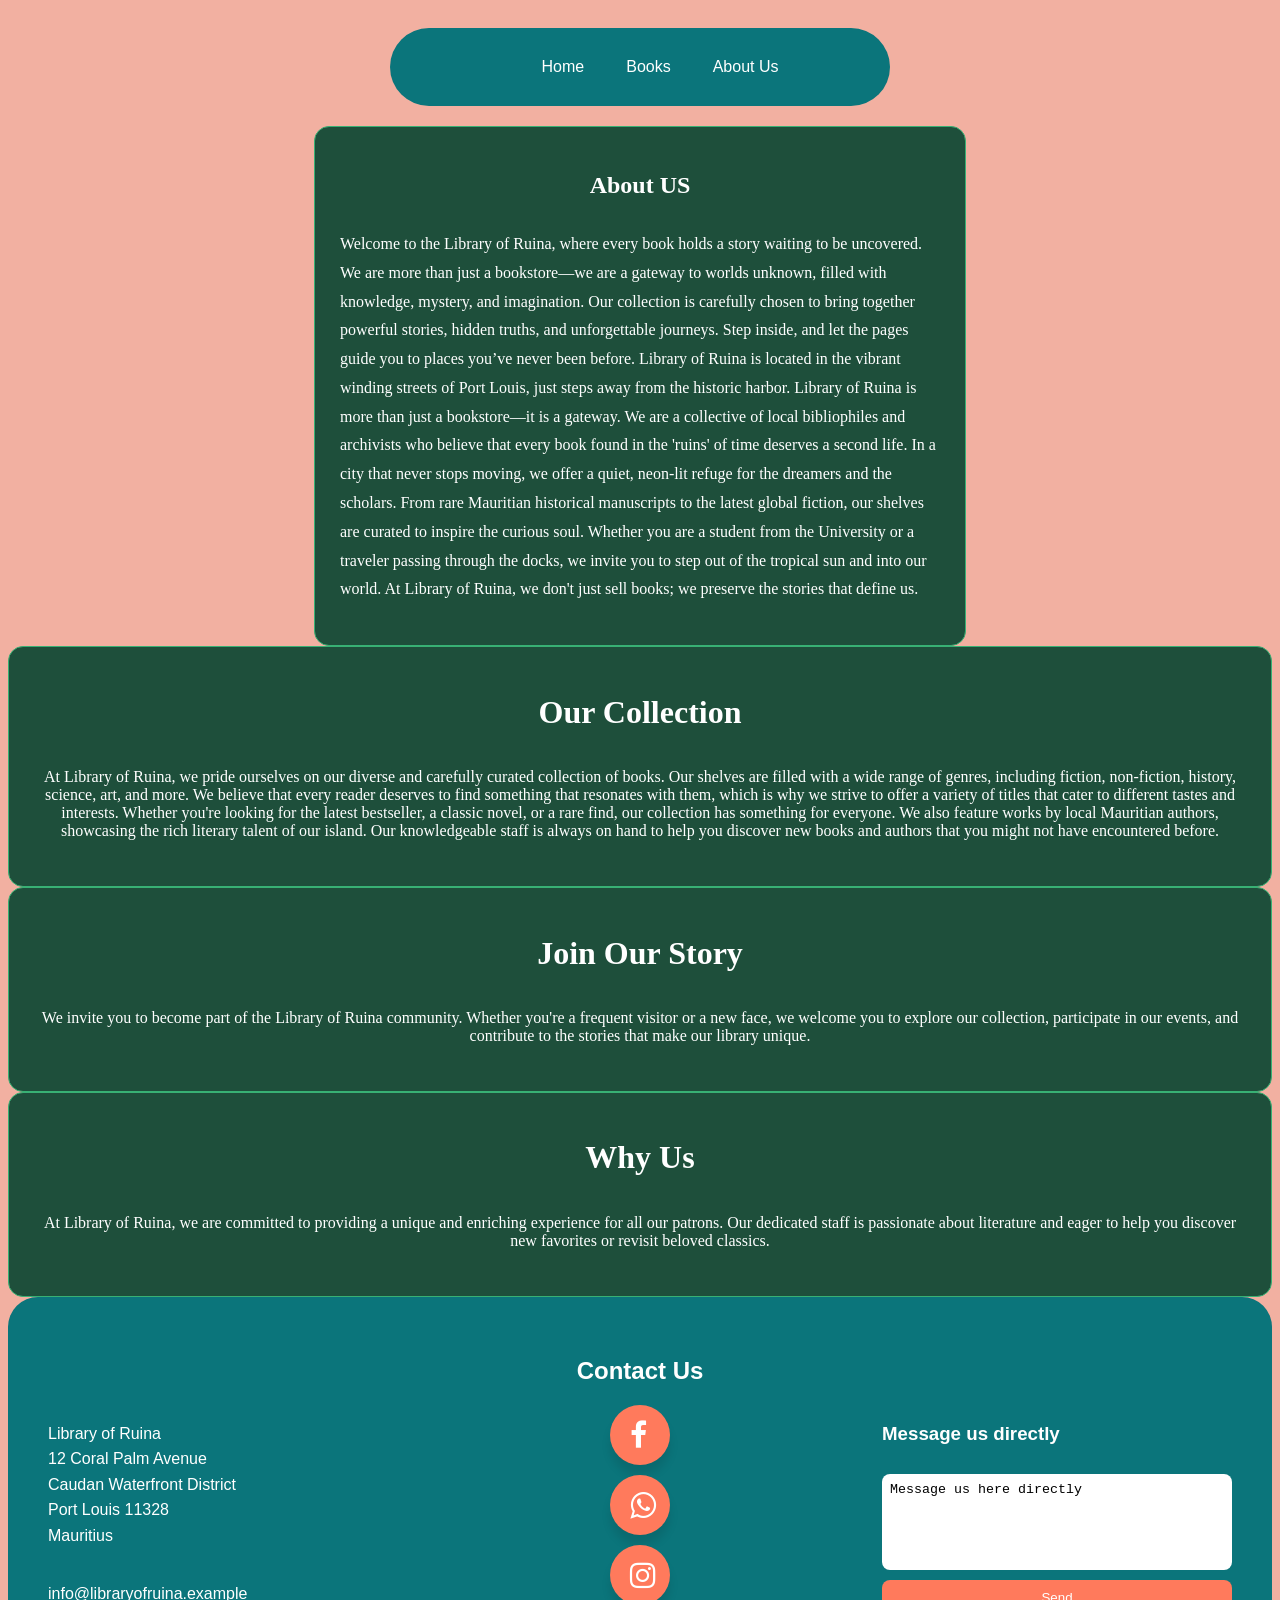
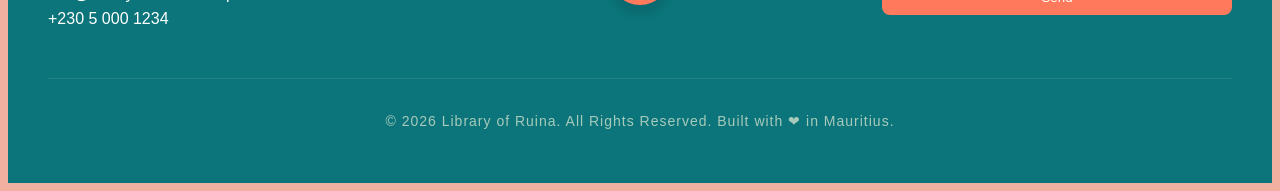
==== commit 9c492c96: "styled main and books page" ====
--- a/index.html
+++ b/index.html
@@ -59,29 +59,7 @@
     </p>
   </div>
 
-  <div class="section">
-    <h1>Opening Hours</h1>
-
-    <div class="table-box">
-      <table>
-        <tr>
-          <th>Day</th>
-          <th>Hours</th>
-        </tr>
-        <tr><td>Monday</td><td>9:00 AM - 9:00 PM</td></tr>
-        <tr><td>Tuesday</td><td>9:00 AM - 9:00 PM</td></tr>
-        <tr><td>Wednesday</td><td>9:00 AM - 9:00 PM</td></tr>
-        <tr><td>Thursday</td><td>9:00 AM - 9:00 PM</td></tr>
-        <tr><td>Friday</td><td>9:00 AM - 2:00 PM</td></tr>
-        <tr><td>Saturday</td><td>10:00 AM - 1:00 PM</td></tr>
-        <tr><td>Sunday</td><td>Closed</td></tr>
-      </table>
-
-      <div class="note">
-        * Hours may change during holidays
-      </div>
-    </div>
-  </div>
+  
  <footer>
             <div class="footer-heading"><h2>Contact Us</h2>
                 </div>
--- a/about.css
+++ b/about.css
@@ -1,8 +1,6 @@
 body {
-  background-color: #121212;
+  background-color: #f2b0a1;
   font-family: Arial, sans-serif;
-  background-color: #13ec63;
-    background-image: url("data:image/svg+xml,%3Csvg xmlns='http://www.w3.org/2000/svg' width='100%25' height='100%25' viewBox='0 0 1600 800'%3E%3Cg %3E%3Cpath fill='%236ce080' d='M486 705.8c-109.3-21.8-223.4-32.2-335.3-19.4C99.5 692.1 49 703 0 719.8V800h843.8c-115.9-33.2-230.8-68.1-347.6-92.2C492.8 707.1 489.4 706.5 486 705.8z'/%3E%3Cpath fill='%235bd87a' d='M1600 0H0v719.8c49-16.8 99.5-27.8 150.7-33.5c111.9-12.7 226-2.4 335.3 19.4c3.4 0.7 6.8 1.4 10.2 2c116.8 24 231.7 59 347.6 92.2H1600V0z'/%3E%3Cpath fill='%234bd077' d='M478.4 581c3.2 0.8 6.4 1.7 9.5 2.5c196.2 52.5 388.7 133.5 593.5 176.6c174.2 36.6 349.5 29.2 518.6-10.2V0H0v574.9c52.3-17.6 106.5-27.7 161.1-30.9C268.4 537.4 375.7 554.2 478.4 581z'/%3E%3Cpath fill='%233bc775' d='M0 0v429.4c55.6-18.4 113.5-27.3 171.4-27.7c102.8-0.8 203.2 22.7 299.3 54.5c3 1 5.9 2 8.9 3c183.6 62 365.7 146.1 562.4 192.1c186.7 43.7 376.3 34.4 557.9-12.6V0H0z'/%3E%3Cpath fill='%2338B174' d='M181.8 259.4c98.2 6 191.9 35.2 281.3 72.1c2.8 1.1 5.5 2.3 8.3 3.4c171 71.6 342.7 158.5 531.3 207.7c198.8 51.8 403.4 40.8 597.3-14.8V0H0v283.2C59 263.6 120.6 255.7 181.8 259.4z'/%3E%3Cpath fill='%2332a86c' d='M1600 0H0v136.3c62.3-20.9 127.7-27.5 192.2-19.2c93.6 12.1 180.5 47.7 263.3 89.6c2.6 1.3 5.1 2.6 7.7 3.9c158.4 81.1 319.7 170.9 500.3 223.2c210.5 61 430.8 49 636.6-16.6V0z'/%3E%3Cpath fill='%232d9e63' d='M454.9 86.3C600.7 177 751.6 269.3 924.1 325c208.6 67.4 431.3 60.8 637.9-5.3c12.8-4.1 25.4-8.4 38.1-12.9V0H288.1c56 21.3 108.7 50.6 159.7 82C450.2 83.4 452.5 84.9 454.9 86.3z'/%3E%3Cpath fill='%2328945b' d='M1600 0H498c118.1 85.8 243.5 164.5 386.8 216.2c191.8 69.2 400 74.7 595 21.1c40.8-11.2 81.1-25.2 120.3-41.7V0z'/%3E%3Cpath fill='%23238a53' d='M1397.5 154.8c47.2-10.6 93.6-25.3 138.6-43.8c21.7-8.9 43-18.8 63.9-29.5V0H643.4c62.9 41.7 129.7 78.2 202.1 107.4C1020.4 178.1 1214.2 196.1 1397.5 154.8z'/%3E%3Cpath fill='%231F7F4B' d='M1315.3 72.4c75.3-12.6 148.9-37.1 216.8-72.4h-723C966.8 71 1144.7 101 1315.3 72.4z'/%3E%3C/g%3E%3C/svg%3E");
     background-attachment: fixed;
     background-size: cover;
 }
@@ -112,154 +110,6 @@
   transition: 0.3s;
 }
 
-/* Note */
-.note {
-  margin-top: 15px;
-  font-size: 14px;
-  color: #666;
-}
-<<<<<<< HEAD
-
-.socials {
-    display: flex;
-    flex-direction: column;
-    justify-content: center;
-    align-items: center;  
-    height: 100%;
-    width: 100%;
-    gap: 20px;       
-}
-
-.wrapper1 {
-    display: flex;
-    flex-direction: column; /* This stacks the children vertically */
-    align-items: center;
-    gap: 10px;
-    text-align: center;    /* center the inline-blocks */
-}
-
-.wrapper1 .button {
-    display: flex;          /* Changed from inline-block */
-    align-items: center;
-    height: 60px;
-    width: 60px;
-    margin-bottom: 0;
-    overflow: hidden;
-    background-color: rgb(5, 75, 167);
-    border-radius: 50px;
-    cursor: pointer;
-    box-shadow: 0px 10px 10px rgba(0, 0, 0, 0.1);
-    transition: width 0.3s ease;
-}
-
-.wrapper1 .button:hover {
-    width: 200px;
-}
-.wrapper1 .button:hover span {
-    padding-right: 20px;
-    opacity: 1;           /* make the text visible */
-}
-
-.wrapper1 .button .icon {
-    display: inline-block;
-    height: 60px;
-    width: 60px;
-    padding-left: 20px;
-    text-align: center;
-    border-radius: 50px;
-    box-sizing: border-box;
-    line-height: 60px;
-}
-
-.wrapper1 .button .icon i {
-    font-size: 30px;
-    line-height: 60px;
-}
-
-.wrapper1 .button span {
-    font-size: 20px;
-    font-weight: 500;
-    margin-left: 10px;
-    white-space: nowrap;
-    opacity: 0;                /* hide initially */
-    transition: opacity 0.4s ease;
-}
-
-footer {
-    background-color: black;
-    padding: 40px;
-    border-top-left-radius: 30px;
-    border-top-right-radius: 30px;
-    color: white;
-}
-
-.footer-heading {
-    text-align: center; 
-    margin-bottom: 12px;
-}
-
-.footer-section {
-    display: flex;
-    flex-direction: row;
-    justify-content: space-between;
-    align-items: flex-start;
-    gap: 25px;
-}
-
-.footer-section > div {
-    flex: 1;                         /* each column takes equal space */
-    max-width: 350px;                /* prevent columns from being too wide */
-}
-
-/* Address block */
-.location {
-    display: flex;
-    flex-direction: column;
-    max-width: 250px;
-    line-height: 1.6;
-   
-}
-
-
-/* Message box area */
-.direct_contact {
-    display: flex;
-    flex-direction: column;
-    gap: 10px;
-    max-width: 250px;
-   
-}
-
-.direct_contact textarea {
-    resize: none;
-    height: 80px;
-    padding: 8px;
-    border-radius: 8px;
-    border: none;
-}
-
-.direct_contact button {
-    background-color: #609773;
-    border: none;
-    padding: 10px;
-    border-radius: 8px;
-    color: white;
-    cursor: pointer;
-}
-
-.direct_contact button:hover {
-    background-color: #4e7f60;
-}
-
-.footer-bottom {
-    border-top: 1px solid rgba(255, 255, 255, 0.1); /* Subtle line above */
-    margin-top: 30px;
-    padding-top: 20px;
-    text-align: center;
-    font-size: 14px;
-    color: #a8caba; /* Using a softer color from your palette */
-    letter-spacing: 1px;
-}
 
 .collection-box {
     display: flex;
@@ -343,5 +193,3 @@
     transform: translateY(-5px); 
 }
 
-=======
->>>>>>> 2acec2117c767956b0637437f4c5c1f8970707e5
--- a/foot_nav.css
+++ b/foot_nav.css
@@ -15,6 +15,10 @@
     justify-content: center;
     padding-top: 20px;
     margin-bottom: 20px;
+}
+
+.navbar ul{
+    list-style: none;
 }
 
 .navbar ul li {
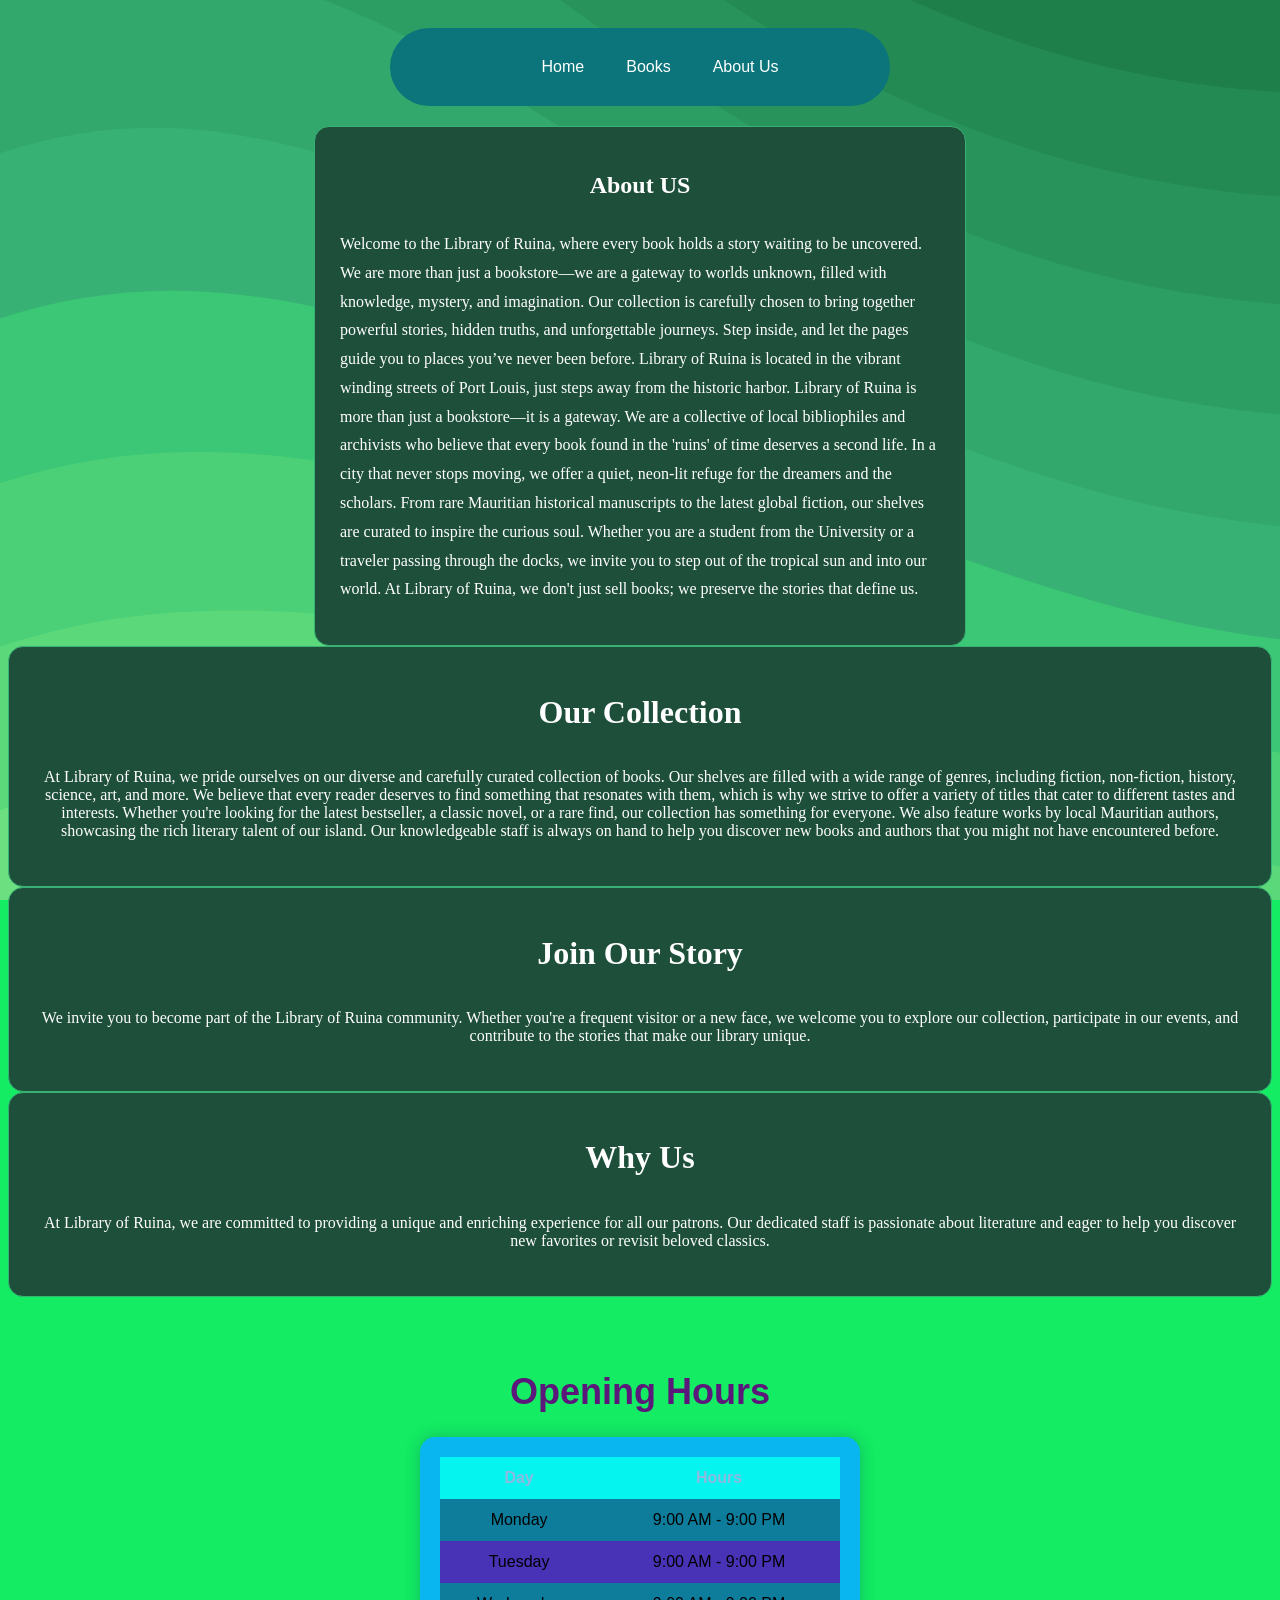
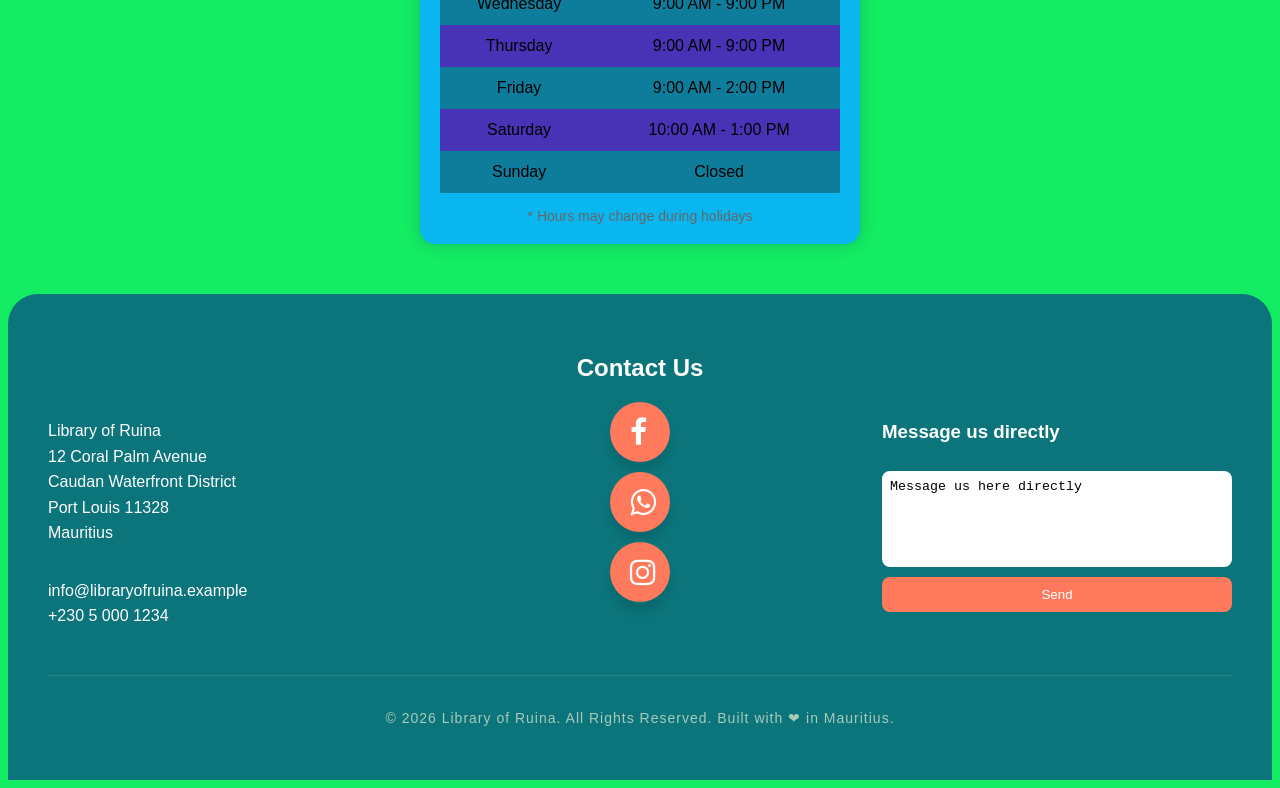
==== commit 54ae4ca9: "added changes to about.css and index.html files" ====
--- a/index.html
+++ b/index.html
@@ -38,7 +38,7 @@
     </div>
   </div>
 
-  <div class ="collection-box">
+  <div class ="about-info-box">
     <h1>Our Collection</h1>
     <p>
       At Library of Ruina, we pride ourselves on our diverse and carefully curated collection of books. Our shelves are filled with a wide range of genres, including fiction, non-fiction, history, science, art, and more. We believe that every reader deserves to find something that resonates with them, which is why we strive to offer a variety of titles that cater to different tastes and interests.
@@ -46,20 +46,42 @@
       Whether you're looking for the latest bestseller, a classic novel, or a rare find, our collection has something for everyone. We also feature works by local Mauritian authors, showcasing the rich literary talent of our island. Our knowledgeable staff is always on hand to help you discover new books and authors that you might not have encountered before.
     </p>
   </div>
-  <div class="join-us-box">
+  <div class="about-info-box">
     <h1>Join Our Story</h1>
     <p>
       We invite you to become part of the Library of Ruina community. Whether you're a frequent visitor or a new face, we welcome you to explore our collection, participate in our events, and contribute to the stories that make our library unique.
     </p>
   </div>
-  <div class="why-us-box">
+  <div class="about-info-box">
     <h1>Why Us</h1>
     <p>
       At Library of Ruina, we are committed to providing a unique and enriching experience for all our patrons. Our dedicated staff is passionate about literature and eager to help you discover new favorites or revisit beloved classics.
     </p>
   </div>
 
-  
+  <div class="section">
+    <h1>Opening Hours</h1>
+
+    <div class="table-box">
+      <table>
+        <tr>
+          <th>Day</th>
+          <th>Hours</th>
+        </tr>
+        <tr><td>Monday</td><td>9:00 AM - 9:00 PM</td></tr>
+        <tr><td>Tuesday</td><td>9:00 AM - 9:00 PM</td></tr>
+        <tr><td>Wednesday</td><td>9:00 AM - 9:00 PM</td></tr>
+        <tr><td>Thursday</td><td>9:00 AM - 9:00 PM</td></tr>
+        <tr><td>Friday</td><td>9:00 AM - 2:00 PM</td></tr>
+        <tr><td>Saturday</td><td>10:00 AM - 1:00 PM</td></tr>
+        <tr><td>Sunday</td><td>Closed</td></tr>
+      </table>
+
+      <div class="note">
+        * Hours may change during holidays
+      </div>
+    </div>
+  </div>
  <footer>
             <div class="footer-heading"><h2>Contact Us</h2>
                 </div>
--- a/about.css
+++ b/about.css
@@ -1,6 +1,8 @@
 body {
-  background-color: #f2b0a1;
+  background-color: #121212;
   font-family: Arial, sans-serif;
+  background-color: #13ec63;
+    background-image: url("data:image/svg+xml,%3Csvg xmlns='http://www.w3.org/2000/svg' width='100%25' height='100%25' viewBox='0 0 1600 800'%3E%3Cg %3E%3Cpath fill='%236ce080' d='M486 705.8c-109.3-21.8-223.4-32.2-335.3-19.4C99.5 692.1 49 703 0 719.8V800h843.8c-115.9-33.2-230.8-68.1-347.6-92.2C492.8 707.1 489.4 706.5 486 705.8z'/%3E%3Cpath fill='%235bd87a' d='M1600 0H0v719.8c49-16.8 99.5-27.8 150.7-33.5c111.9-12.7 226-2.4 335.3 19.4c3.4 0.7 6.8 1.4 10.2 2c116.8 24 231.7 59 347.6 92.2H1600V0z'/%3E%3Cpath fill='%234bd077' d='M478.4 581c3.2 0.8 6.4 1.7 9.5 2.5c196.2 52.5 388.7 133.5 593.5 176.6c174.2 36.6 349.5 29.2 518.6-10.2V0H0v574.9c52.3-17.6 106.5-27.7 161.1-30.9C268.4 537.4 375.7 554.2 478.4 581z'/%3E%3Cpath fill='%233bc775' d='M0 0v429.4c55.6-18.4 113.5-27.3 171.4-27.7c102.8-0.8 203.2 22.7 299.3 54.5c3 1 5.9 2 8.9 3c183.6 62 365.7 146.1 562.4 192.1c186.7 43.7 376.3 34.4 557.9-12.6V0H0z'/%3E%3Cpath fill='%2338B174' d='M181.8 259.4c98.2 6 191.9 35.2 281.3 72.1c2.8 1.1 5.5 2.3 8.3 3.4c171 71.6 342.7 158.5 531.3 207.7c198.8 51.8 403.4 40.8 597.3-14.8V0H0v283.2C59 263.6 120.6 255.7 181.8 259.4z'/%3E%3Cpath fill='%2332a86c' d='M1600 0H0v136.3c62.3-20.9 127.7-27.5 192.2-19.2c93.6 12.1 180.5 47.7 263.3 89.6c2.6 1.3 5.1 2.6 7.7 3.9c158.4 81.1 319.7 170.9 500.3 223.2c210.5 61 430.8 49 636.6-16.6V0z'/%3E%3Cpath fill='%232d9e63' d='M454.9 86.3C600.7 177 751.6 269.3 924.1 325c208.6 67.4 431.3 60.8 637.9-5.3c12.8-4.1 25.4-8.4 38.1-12.9V0H288.1c56 21.3 108.7 50.6 159.7 82C450.2 83.4 452.5 84.9 454.9 86.3z'/%3E%3Cpath fill='%2328945b' d='M1600 0H498c118.1 85.8 243.5 164.5 386.8 216.2c191.8 69.2 400 74.7 595 21.1c40.8-11.2 81.1-25.2 120.3-41.7V0z'/%3E%3Cpath fill='%23238a53' d='M1397.5 154.8c47.2-10.6 93.6-25.3 138.6-43.8c21.7-8.9 43-18.8 63.9-29.5V0H643.4c62.9 41.7 129.7 78.2 202.1 107.4C1020.4 178.1 1214.2 196.1 1397.5 154.8z'/%3E%3Cpath fill='%231F7F4B' d='M1315.3 72.4c75.3-12.6 148.9-37.1 216.8-72.4h-723C966.8 71 1144.7 101 1315.3 72.4z'/%3E%3C/g%3E%3C/svg%3E");
     background-attachment: fixed;
     background-size: cover;
 }
@@ -110,8 +112,156 @@
   transition: 0.3s;
 }
 
-
-.collection-box {
+/* Note */
+.note {
+  margin-top: 15px;
+  font-size: 14px;
+  color: #666;
+}
+
+
+.socials {
+    display: flex;
+    flex-direction: column;
+    justify-content: center;
+    align-items: center;  
+    height: 100%;
+    width: 100%;
+    gap: 20px;       
+}
+
+.wrapper1 {
+    display: flex;
+    flex-direction: column; /* This stacks the children vertically */
+    align-items: center;
+    gap: 10px;
+    text-align: center;    /* center the inline-blocks */
+}
+
+.wrapper1 .button {
+    display: flex;          /* Changed from inline-block */
+    align-items: center;
+    height: 60px;
+    width: 60px;
+    margin-bottom: 0;
+    overflow: hidden;
+    background-color: rgb(5, 75, 167);
+    border-radius: 50px;
+    cursor: pointer;
+    box-shadow: 0px 10px 10px rgba(0, 0, 0, 0.1);
+    transition: width 0.3s ease;
+}
+
+.wrapper1 .button:hover {
+    width: 200px;
+}
+.wrapper1 .button:hover span {
+    padding-right: 20px;
+    opacity: 1;           /* make the text visible */
+}
+
+.wrapper1 .button .icon {
+    display: inline-block;
+    height: 60px;
+    width: 60px;
+    padding-left: 20px;
+    text-align: center;
+    border-radius: 50px;
+    box-sizing: border-box;
+    line-height: 60px;
+}
+
+.wrapper1 .button .icon i {
+    font-size: 30px;
+    line-height: 60px;
+}
+
+.wrapper1 .button span {
+    font-size: 20px;
+    font-weight: 500;
+    margin-left: 10px;
+    white-space: nowrap;
+    opacity: 0;                /* hide initially */
+    transition: opacity 0.4s ease;
+}
+
+footer {
+    background-color: black;
+    padding: 40px;
+    border-top-left-radius: 30px;
+    border-top-right-radius: 30px;
+    color: white;
+}
+
+.footer-heading {
+    text-align: center; 
+    margin-bottom: 12px;
+}
+
+.footer-section {
+    display: flex;
+    flex-direction: row;
+    justify-content: space-between;
+    align-items: flex-start;
+    gap: 25px;
+}
+
+.footer-section > div {
+    flex: 1;                         /* each column takes equal space */
+    max-width: 350px;                /* prevent columns from being too wide */
+}
+
+/* Address block */
+.location {
+    display: flex;
+    flex-direction: column;
+    max-width: 250px;
+    line-height: 1.6;
+   
+}
+
+
+/* Message box area */
+.direct_contact {
+    display: flex;
+    flex-direction: column;
+    gap: 10px;
+    max-width: 250px;
+   
+}
+
+.direct_contact textarea {
+    resize: none;
+    height: 80px;
+    padding: 8px;
+    border-radius: 8px;
+    border: none;
+}
+
+.direct_contact button {
+    background-color: #609773;
+    border: none;
+    padding: 10px;
+    border-radius: 8px;
+    color: white;
+    cursor: pointer;
+}
+
+.direct_contact button:hover {
+    background-color: #4e7f60;
+}
+
+.footer-bottom {
+    border-top: 1px solid rgba(255, 255, 255, 0.1); /* Subtle line above */
+    margin-top: 30px;
+    padding-top: 20px;
+    text-align: center;
+    font-size: 14px;
+    color: #a8caba; /* Using a softer color from your palette */
+    letter-spacing: 1px;
+}
+
+.about-info-box{
     display: flex;
     flex-direction: column;
     align-items: center;
@@ -124,72 +274,21 @@
     padding-top: 25px;
     box-sizing: border-box;
 }
-.collection-box h1 {
+.about-info-box h1 {
     color: white;
     font-family: 'Georgia', serif;
 }
-.collection-box p {
+.about-info-box p {
     color: white;
     font-family: 'Times New Roman', Times, serif;
     font-size: medium;
     text-align: center;
 }
-.collection-box:hover {
+.about-info-box:hover {
     box-shadow: 0 0 25px rgba(126, 231, 135, 0.7); /* stronger hover glow */
     transform: translateY(-5px); 
 }
-.join-us-box {
-    display: flex;
-    flex-direction: column;
-    align-items: center;
-    padding: 25px;
-    border-radius: 15px;
-    background-color: #1e4f3b;
-    border: 1px solid #38b174;
-    transition: transform 0.2s;
-    padding-bottom: 30px;
-    padding-top: 25px;
-    box-sizing: border-box;
-}
-.join-us-box h1 {
-    color: white;
-    font-family: 'Georgia', serif;
-}
-.join-us-box p {
-    color: white;
-    font-family: 'Times New Roman', Times, serif;
-    font-size: medium;
-    text-align: center;
-}
-.join-us-box:hover {
-    box-shadow: 0 0 25px rgba(126, 231, 135, 0.7); /* stronger hover glow */
-    transform: translateY(-5px); 
-}
-.why-us-box {
-    display: flex;
-    flex-direction: column;
-    align-items: center;
-    padding: 25px;
-    border-radius: 15px;
-    background-color: #1e4f3b;
-    border: 1px solid #38b174;
-    transition: transform 0.2s;
-    padding-bottom: 30px;
-    padding-top: 25px;
-    box-sizing: border-box;
-}
-.why-us-box h1 {
-    color: white;
-    font-family: 'Georgia', serif;
-}
-.why-us-box p {
-    color: white;
-    font-family: 'Times New Roman', Times, serif;
-    font-size: medium;
-    text-align: center;
-}
-.why-us-box:hover {
-    box-shadow: 0 0 25px rgba(126, 231, 135, 0.7); /* stronger hover glow */
-    transform: translateY(-5px); 
-}
-
+ 
+
+
+
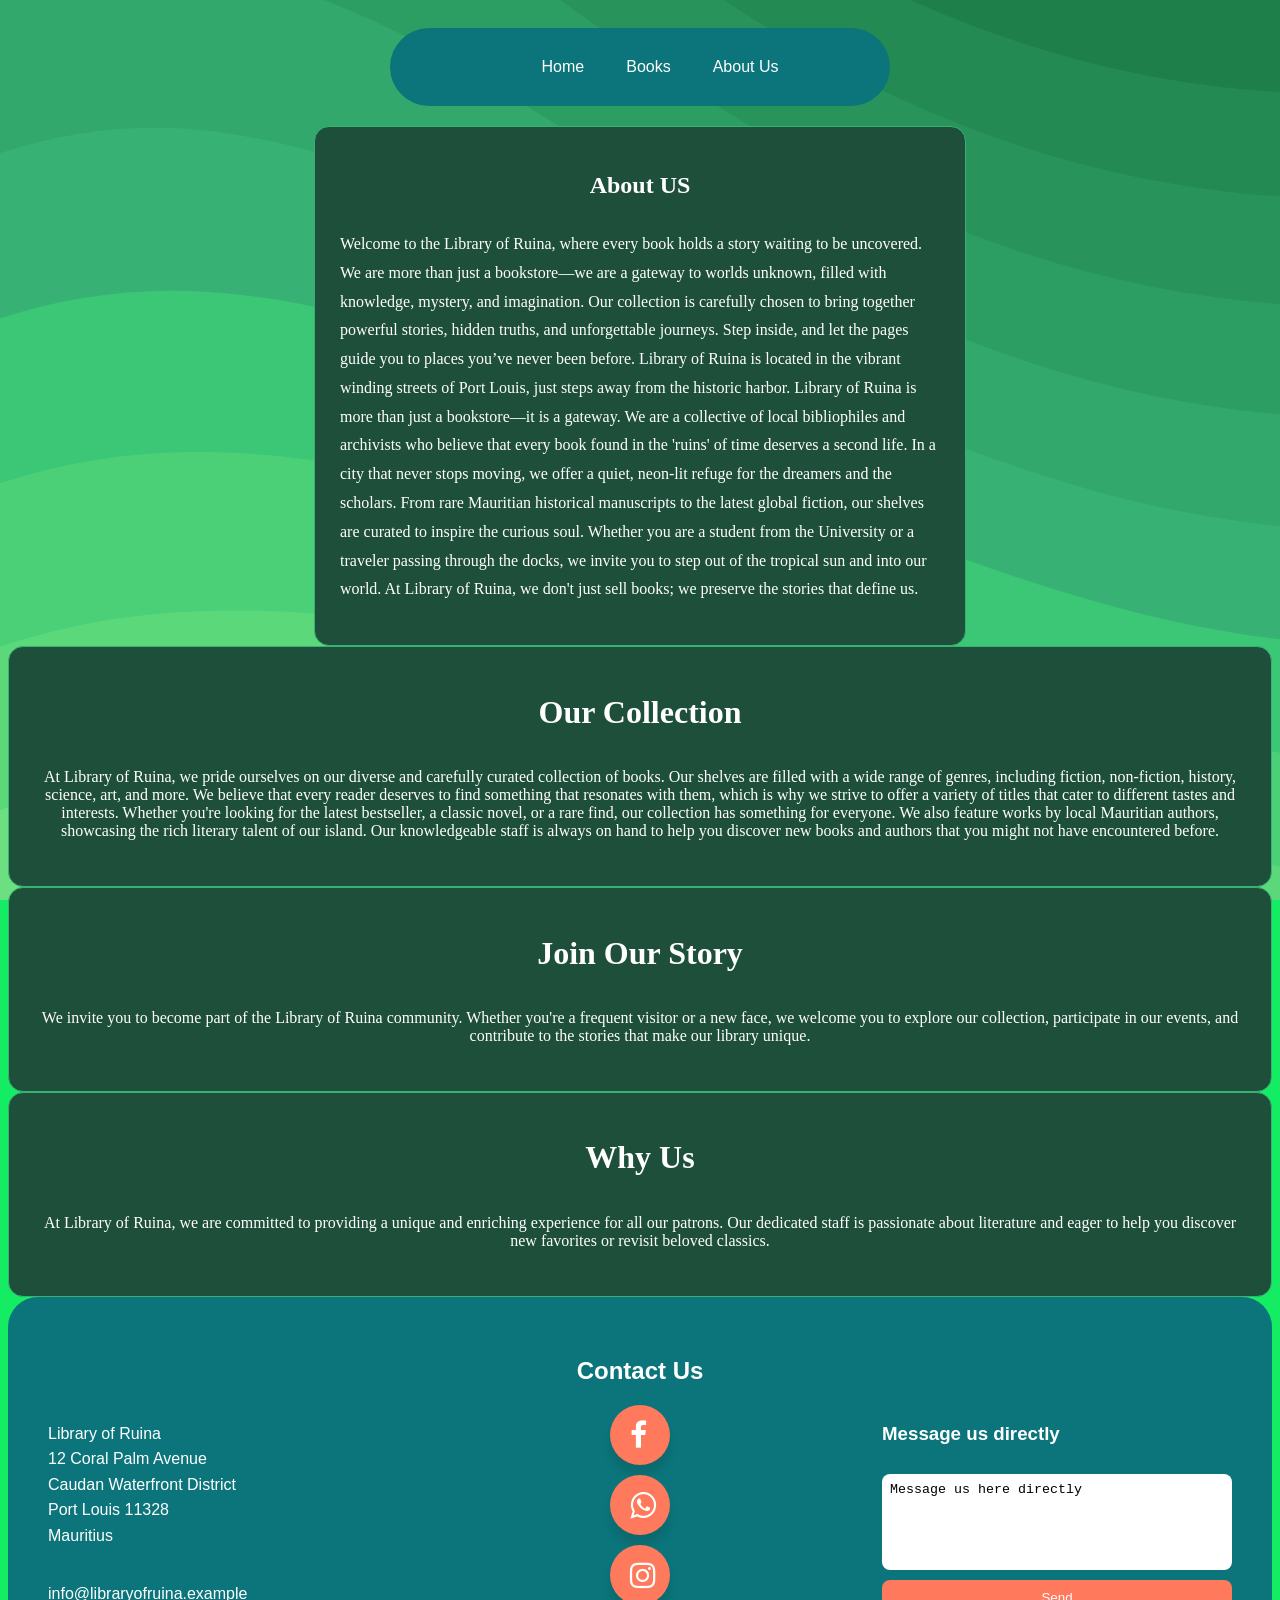
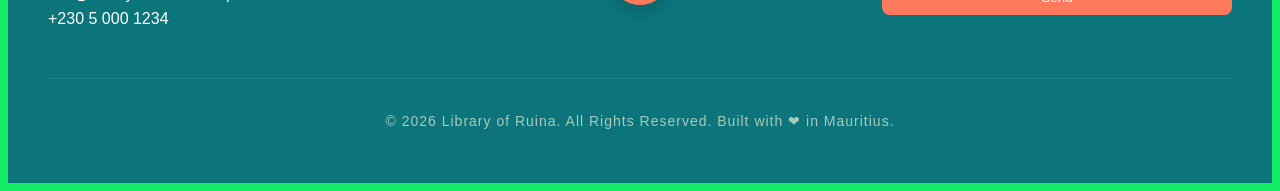
==== commit 06f12221: "Merge branch 'main' of https://github.com/123Isaac/CW_CST1340" ====
--- a/index.html
+++ b/index.html
@@ -59,29 +59,7 @@
     </p>
   </div>
 
-  <div class="section">
-    <h1>Opening Hours</h1>
-
-    <div class="table-box">
-      <table>
-        <tr>
-          <th>Day</th>
-          <th>Hours</th>
-        </tr>
-        <tr><td>Monday</td><td>9:00 AM - 9:00 PM</td></tr>
-        <tr><td>Tuesday</td><td>9:00 AM - 9:00 PM</td></tr>
-        <tr><td>Wednesday</td><td>9:00 AM - 9:00 PM</td></tr>
-        <tr><td>Thursday</td><td>9:00 AM - 9:00 PM</td></tr>
-        <tr><td>Friday</td><td>9:00 AM - 2:00 PM</td></tr>
-        <tr><td>Saturday</td><td>10:00 AM - 1:00 PM</td></tr>
-        <tr><td>Sunday</td><td>Closed</td></tr>
-      </table>
-
-      <div class="note">
-        * Hours may change during holidays
-      </div>
-    </div>
-  </div>
+  
  <footer>
             <div class="footer-heading"><h2>Contact Us</h2>
                 </div>
--- a/about.css
+++ b/about.css
@@ -112,154 +112,6 @@
   transition: 0.3s;
 }
 
-/* Note */
-.note {
-  margin-top: 15px;
-  font-size: 14px;
-  color: #666;
-}
-
-
-.socials {
-    display: flex;
-    flex-direction: column;
-    justify-content: center;
-    align-items: center;  
-    height: 100%;
-    width: 100%;
-    gap: 20px;       
-}
-
-.wrapper1 {
-    display: flex;
-    flex-direction: column; /* This stacks the children vertically */
-    align-items: center;
-    gap: 10px;
-    text-align: center;    /* center the inline-blocks */
-}
-
-.wrapper1 .button {
-    display: flex;          /* Changed from inline-block */
-    align-items: center;
-    height: 60px;
-    width: 60px;
-    margin-bottom: 0;
-    overflow: hidden;
-    background-color: rgb(5, 75, 167);
-    border-radius: 50px;
-    cursor: pointer;
-    box-shadow: 0px 10px 10px rgba(0, 0, 0, 0.1);
-    transition: width 0.3s ease;
-}
-
-.wrapper1 .button:hover {
-    width: 200px;
-}
-.wrapper1 .button:hover span {
-    padding-right: 20px;
-    opacity: 1;           /* make the text visible */
-}
-
-.wrapper1 .button .icon {
-    display: inline-block;
-    height: 60px;
-    width: 60px;
-    padding-left: 20px;
-    text-align: center;
-    border-radius: 50px;
-    box-sizing: border-box;
-    line-height: 60px;
-}
-
-.wrapper1 .button .icon i {
-    font-size: 30px;
-    line-height: 60px;
-}
-
-.wrapper1 .button span {
-    font-size: 20px;
-    font-weight: 500;
-    margin-left: 10px;
-    white-space: nowrap;
-    opacity: 0;                /* hide initially */
-    transition: opacity 0.4s ease;
-}
-
-footer {
-    background-color: black;
-    padding: 40px;
-    border-top-left-radius: 30px;
-    border-top-right-radius: 30px;
-    color: white;
-}
-
-.footer-heading {
-    text-align: center; 
-    margin-bottom: 12px;
-}
-
-.footer-section {
-    display: flex;
-    flex-direction: row;
-    justify-content: space-between;
-    align-items: flex-start;
-    gap: 25px;
-}
-
-.footer-section > div {
-    flex: 1;                         /* each column takes equal space */
-    max-width: 350px;                /* prevent columns from being too wide */
-}
-
-/* Address block */
-.location {
-    display: flex;
-    flex-direction: column;
-    max-width: 250px;
-    line-height: 1.6;
-   
-}
-
-
-/* Message box area */
-.direct_contact {
-    display: flex;
-    flex-direction: column;
-    gap: 10px;
-    max-width: 250px;
-   
-}
-
-.direct_contact textarea {
-    resize: none;
-    height: 80px;
-    padding: 8px;
-    border-radius: 8px;
-    border: none;
-}
-
-.direct_contact button {
-    background-color: #609773;
-    border: none;
-    padding: 10px;
-    border-radius: 8px;
-    color: white;
-    cursor: pointer;
-}
-
-.direct_contact button:hover {
-    background-color: #4e7f60;
-}
-
-.footer-bottom {
-    border-top: 1px solid rgba(255, 255, 255, 0.1); /* Subtle line above */
-    margin-top: 30px;
-    padding-top: 20px;
-    text-align: center;
-    font-size: 14px;
-    color: #a8caba; /* Using a softer color from your palette */
-    letter-spacing: 1px;
-}
 
 .about-info-box{
     display: flex;
@@ -291,4 +143,3 @@
  
 
 
-
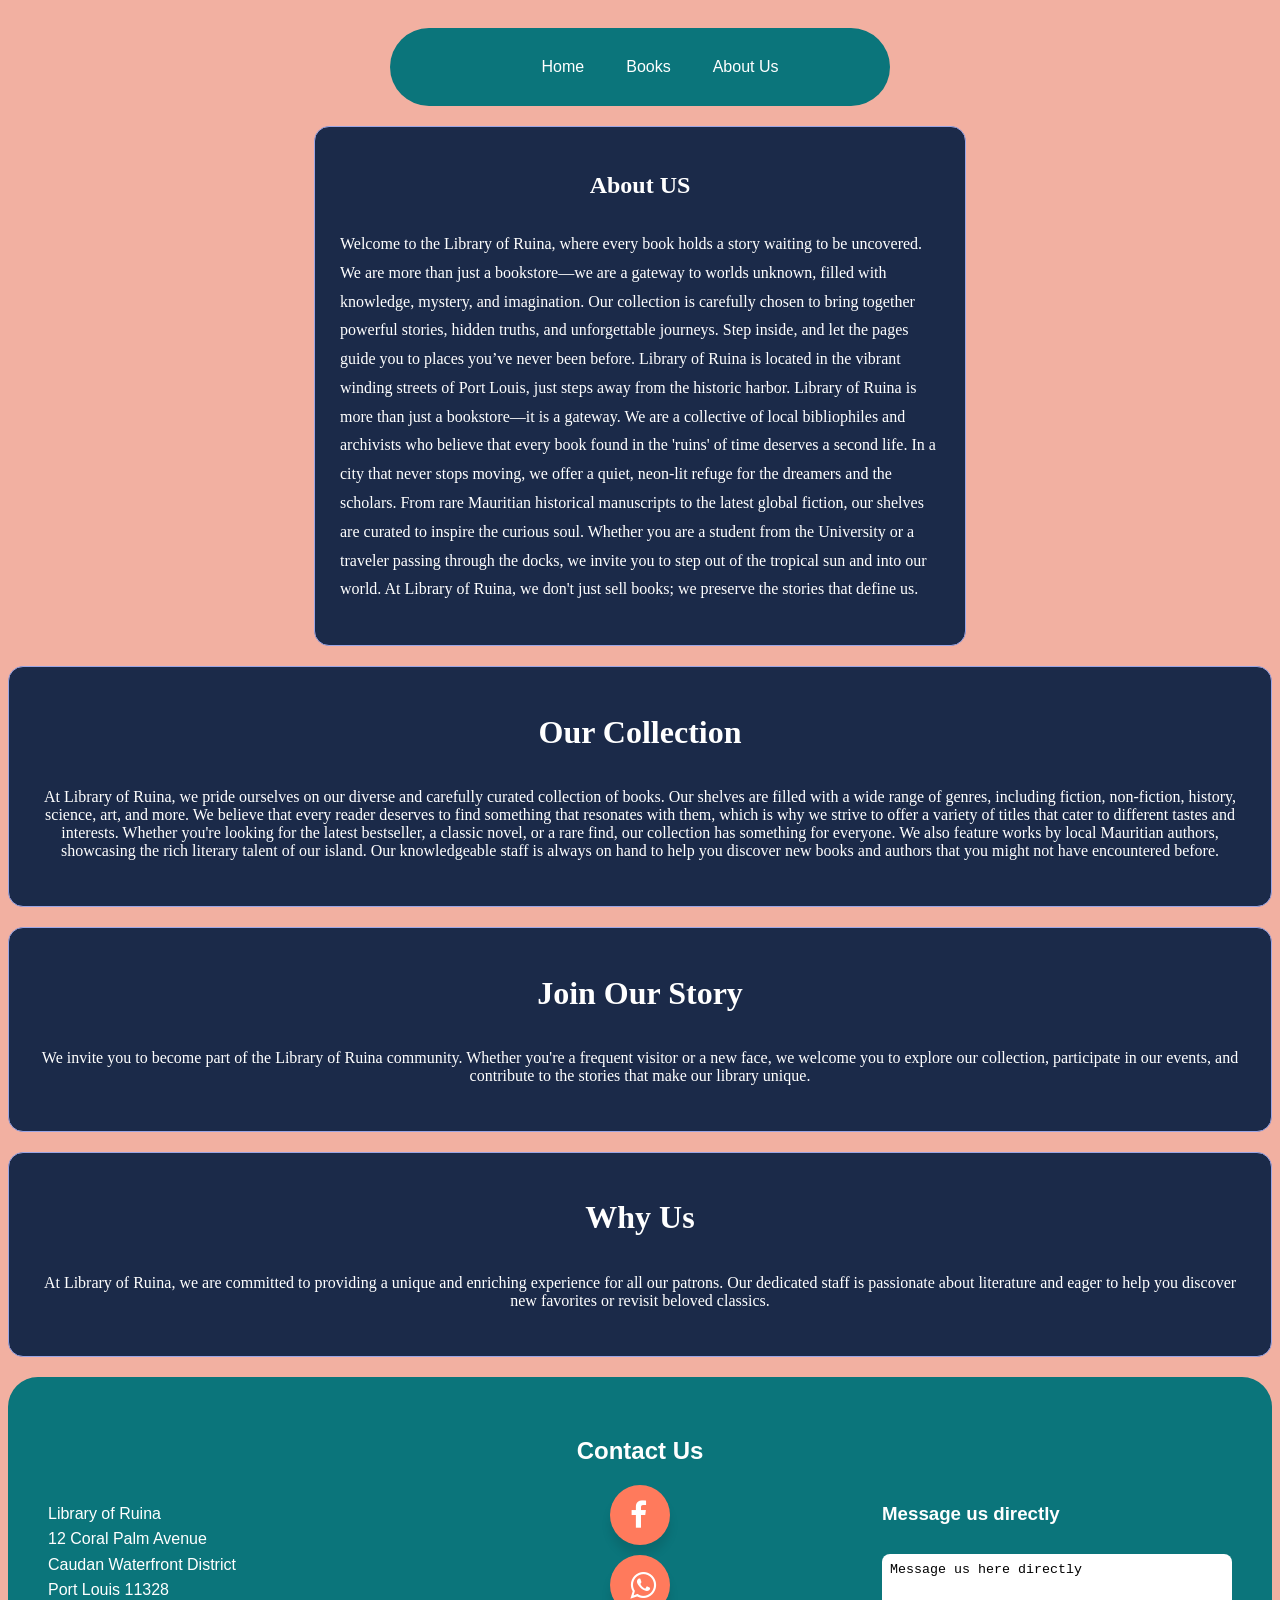
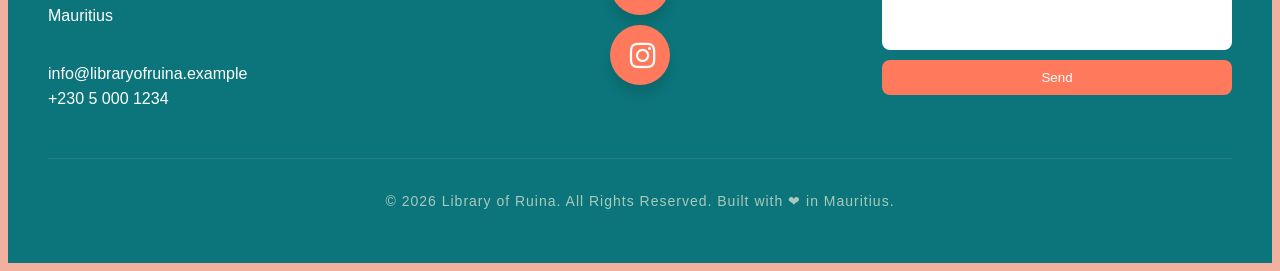
==== commit 90506a4d: "Code Cleanup First of many" ====
--- a/index.html
+++ b/index.html
@@ -1,121 +1,123 @@
 <!DOCTYPE html>
 <html lang="en">
+
 <head>
-  <meta charset="UTF-8">
-  <meta name="viewport" content="width=device-width, initial-scale=1.0">
-  <title>About Us - Library of Ruina</title>
+    <meta charset="UTF-8">
+    <meta name="viewport" content="width=device-width, initial-scale=1.0">
+    <title>About Us - Library of Ruina</title>
 
-  <link rel="stylesheet" href="about.css">
-  <link rel="stylesheet" href="foot_nav.css">
-   <link rel="stylesheet" href="https://cdnjs.cloudflare.com/ajax/libs/font-awesome/4.7.0/css/font-awesome.min.css">
-    
+    <link rel="stylesheet" href="about.css">
+    <link rel="stylesheet" href="foot_nav.css">
+    <link rel="stylesheet" href="https://cdnjs.cloudflare.com/ajax/libs/font-awesome/4.7.0/css/font-awesome.min.css">
+
 </head>
 
 <body>
 
-  <div class="navclass">
-  <nav class="navbar">
-    <ul>
-      <li><a href="main.html">Home</a></li>
-      <li><a href="books.xml">Books</a></li>
-      <li><a href="index.html">About Us</a></li>
-    </ul>
-  </nav>
-  </div>
-  
-  <div class="about-section">
-    <div class="about-box">
-      <h2>About US</h2>
-      <p>
-        Welcome to the Library of Ruina, where every book holds a story waiting to be uncovered. We are more than just a bookstore—we are a gateway to worlds unknown, filled with knowledge, mystery, and imagination.
+    <div class="navclass">
+        <nav class="navbar">
+            <ul>
+                <li><a href="main.html">Home</a></li>
+                <li><a href="books.xml">Books</a></li>
+                <li><a href="index.html">About Us</a></li>
+            </ul>
+        </nav>
+    </div>
 
-        Our collection is carefully chosen to bring together powerful stories, hidden truths, and unforgettable journeys. Step inside, and let the pages guide you to places you’ve never been before.
+    <div class="about-section">
+        <div class="about-box">
+            <h2>About US</h2>
+            <p>
+                Welcome to the Library of Ruina, where every book holds a story waiting to be uncovered. We are more than just a bookstore—we are a gateway to worlds unknown, filled with knowledge, mystery, and imagination. Our collection is carefully chosen to bring
+                together powerful stories, hidden truths, and unforgettable journeys. Step inside, and let the pages guide you to places you’ve never been before. Library of Ruina is located in the vibrant winding streets of Port Louis, just steps away
+                from the historic harbor. Library of Ruina is more than just a bookstore—it is a gateway. We are a collective of local bibliophiles and archivists who believe that every book found in the 'ruins' of time deserves a second life. In a city
+                that never stops moving, we offer a quiet, neon-lit refuge for the dreamers and the scholars. From rare Mauritian historical manuscripts to the latest global fiction, our shelves are curated to inspire the curious soul. Whether you are
+                a student from the University or a traveler passing through the docks, we invite you to step out of the tropical sun and into our world. At Library of Ruina, we don't just sell books; we preserve the stories that define us.
+            </p>
+        </div>
+    </div>
 
-        Library of Ruina is located in the vibrant winding streets of Port Louis, just steps away from the historic harbor. Library of Ruina is more than just a bookstore—it is a gateway. We are a collective of local bibliophiles and archivists who believe that every book found in the 'ruins' of time deserves a second life.
+    <div class="about-info-box">
+        <h1>Our Collection</h1>
+        <p>
+            At Library of Ruina, we pride ourselves on our diverse and carefully curated collection of books. Our shelves are filled with a wide range of genres, including fiction, non-fiction, history, science, art, and more. We believe that every reader deserves
+            to find something that resonates with them, which is why we strive to offer a variety of titles that cater to different tastes and interests. Whether you're looking for the latest bestseller, a classic novel, or a rare find, our collection
+            has something for everyone. We also feature works by local Mauritian authors, showcasing the rich literary talent of our island. Our knowledgeable staff is always on hand to help you discover new books and authors that you might not have encountered
+            before.
+        </p>
+    </div>
+    <div class="about-info-box">
+        <h1>Join Our Story</h1>
+        <p>
+            We invite you to become part of the Library of Ruina community. Whether you're a frequent visitor or a new face, we welcome you to explore our collection, participate in our events, and contribute to the stories that make our library unique.
+        </p>
+    </div>
+    <div class="about-info-box">
+        <h1>Why Us</h1>
+        <p>
+            At Library of Ruina, we are committed to providing a unique and enriching experience for all our patrons. Our dedicated staff is passionate about literature and eager to help you discover new favorites or revisit beloved classics.
+        </p>
+    </div>
 
-        In a city that never stops moving, we offer a quiet, neon-lit refuge for the dreamers and the scholars. From rare Mauritian historical manuscripts to the latest global fiction, our shelves are curated to inspire the curious soul. Whether you are a student from the University or a traveler passing through the docks, we invite you to step out of the tropical sun and into our world. At Library of Ruina, we don't just sell books; we preserve the stories that define us.
-      </p>
-    </div>
-  </div>
 
-  <div class ="about-info-box">
-    <h1>Our Collection</h1>
-    <p>
-      At Library of Ruina, we pride ourselves on our diverse and carefully curated collection of books. Our shelves are filled with a wide range of genres, including fiction, non-fiction, history, science, art, and more. We believe that every reader deserves to find something that resonates with them, which is why we strive to offer a variety of titles that cater to different tastes and interests.
+    <footer>
+        <div class="footer-heading">
+            <h2>Contact Us</h2>
+        </div>
 
-      Whether you're looking for the latest bestseller, a classic novel, or a rare find, our collection has something for everyone. We also feature works by local Mauritian authors, showcasing the rich literary talent of our island. Our knowledgeable staff is always on hand to help you discover new books and authors that you might not have encountered before.
-    </p>
-  </div>
-  <div class="about-info-box">
-    <h1>Join Our Story</h1>
-    <p>
-      We invite you to become part of the Library of Ruina community. Whether you're a frequent visitor or a new face, we welcome you to explore our collection, participate in our events, and contribute to the stories that make our library unique.
-    </p>
-  </div>
-  <div class="about-info-box">
-    <h1>Why Us</h1>
-    <p>
-      At Library of Ruina, we are committed to providing a unique and enriching experience for all our patrons. Our dedicated staff is passionate about literature and eager to help you discover new favorites or revisit beloved classics.
-    </p>
-  </div>
+        <div class="footer-section">
 
-  
- <footer>
-            <div class="footer-heading"><h2>Contact Us</h2>
-                </div>
-            
-            <div class="footer-section">
-                
-               
-                <div class="location">
-                        <p>Library of Ruina
-                            <br>12 Coral Palm Avenue
-                            <br>Caudan Waterfront District
-                            <br>Port Louis 11328
-                            <br>Mauritius
-                        </p>
 
-                        <p>info@libraryofruina.example
-                            <br>+230 5 000 1234
-                        </p>
-                </div>
+            <div class="location">
+                <p>Library of Ruina
+                    <br>12 Coral Palm Avenue
+                    <br>Caudan Waterfront District
+                    <br>Port Louis 11328
+                    <br>Mauritius
+                </p>
 
-                <div class="socials">
-                    <div class="wrapper1">
-                        <div class="button">
-                            <div class="icon">
-                                <i class="fa fa-facebook-f"></i>
-                            </div>
-                            <span>Facebook</span>
+                <p>info@libraryofruina.example
+                    <br>+230 5 000 1234
+                </p>
+            </div>
+
+            <div class="socials">
+                <div class="wrapper1">
+                    <div class="button">
+                        <div class="icon">
+                            <i class="fa fa-facebook-f"></i>
                         </div>
+                        <span>Facebook</span>
+                    </div>
 
-                        <div class="button">
-                            <div class="icon">
-                                <i class="fa fa-whatsapp"></i>
-                            </div>
-                            <span>Whatsapp</span>
+                    <div class="button">
+                        <div class="icon">
+                            <i class="fa fa-whatsapp"></i>
                         </div>
+                        <span>Whatsapp</span>
+                    </div>
 
-                        <div class="button">
-                            <div class="icon">
-                                <i class="fa fa-instagram"></i>
-                            </div>
-                            <span>Instagram</span>
+                    <div class="button">
+                        <div class="icon">
+                            <i class="fa fa-instagram"></i>
                         </div>
+                        <span>Instagram</span>
                     </div>
                 </div>
-
-                    <div class="direct_contact">
-                        <h3>Message us directly</h3>
-                        <textarea name="" id="">Message us here directly</textarea>
-                        <button>Send</button>
-                    </div>
-                    
-            </div>
-            <div class="footer-bottom">
-                    <p>&copy; 2026 Library of Ruina. All Rights Reserved. Built with <span>&#10084;</span> in Mauritius.</p>
             </div>
 
-        </footer>
+            <div class="direct_contact">
+                <h3>Message us directly</h3>
+                <textarea name="" id="">Message us here directly</textarea>
+                <button>Send</button>
+            </div>
+
+        </div>
+        <div class="footer-bottom">
+            <p>&copy; 2026 Library of Ruina. All Rights Reserved. Built with <span>&#10084;</span> in Mauritius.</p>
+        </div>
+
+    </footer>
 </body>
+
 </html>
--- a/about.css
+++ b/about.css
@@ -1,145 +1,156 @@
 body {
-  background-color: #121212;
-  font-family: Arial, sans-serif;
-  background-color: #13ec63;
-    background-image: url("data:image/svg+xml,%3Csvg xmlns='http://www.w3.org/2000/svg' width='100%25' height='100%25' viewBox='0 0 1600 800'%3E%3Cg %3E%3Cpath fill='%236ce080' d='M486 705.8c-109.3-21.8-223.4-32.2-335.3-19.4C99.5 692.1 49 703 0 719.8V800h843.8c-115.9-33.2-230.8-68.1-347.6-92.2C492.8 707.1 489.4 706.5 486 705.8z'/%3E%3Cpath fill='%235bd87a' d='M1600 0H0v719.8c49-16.8 99.5-27.8 150.7-33.5c111.9-12.7 226-2.4 335.3 19.4c3.4 0.7 6.8 1.4 10.2 2c116.8 24 231.7 59 347.6 92.2H1600V0z'/%3E%3Cpath fill='%234bd077' d='M478.4 581c3.2 0.8 6.4 1.7 9.5 2.5c196.2 52.5 388.7 133.5 593.5 176.6c174.2 36.6 349.5 29.2 518.6-10.2V0H0v574.9c52.3-17.6 106.5-27.7 161.1-30.9C268.4 537.4 375.7 554.2 478.4 581z'/%3E%3Cpath fill='%233bc775' d='M0 0v429.4c55.6-18.4 113.5-27.3 171.4-27.7c102.8-0.8 203.2 22.7 299.3 54.5c3 1 5.9 2 8.9 3c183.6 62 365.7 146.1 562.4 192.1c186.7 43.7 376.3 34.4 557.9-12.6V0H0z'/%3E%3Cpath fill='%2338B174' d='M181.8 259.4c98.2 6 191.9 35.2 281.3 72.1c2.8 1.1 5.5 2.3 8.3 3.4c171 71.6 342.7 158.5 531.3 207.7c198.8 51.8 403.4 40.8 597.3-14.8V0H0v283.2C59 263.6 120.6 255.7 181.8 259.4z'/%3E%3Cpath fill='%2332a86c' d='M1600 0H0v136.3c62.3-20.9 127.7-27.5 192.2-19.2c93.6 12.1 180.5 47.7 263.3 89.6c2.6 1.3 5.1 2.6 7.7 3.9c158.4 81.1 319.7 170.9 500.3 223.2c210.5 61 430.8 49 636.6-16.6V0z'/%3E%3Cpath fill='%232d9e63' d='M454.9 86.3C600.7 177 751.6 269.3 924.1 325c208.6 67.4 431.3 60.8 637.9-5.3c12.8-4.1 25.4-8.4 38.1-12.9V0H288.1c56 21.3 108.7 50.6 159.7 82C450.2 83.4 452.5 84.9 454.9 86.3z'/%3E%3Cpath fill='%2328945b' d='M1600 0H498c118.1 85.8 243.5 164.5 386.8 216.2c191.8 69.2 400 74.7 595 21.1c40.8-11.2 81.1-25.2 120.3-41.7V0z'/%3E%3Cpath fill='%23238a53' d='M1397.5 154.8c47.2-10.6 93.6-25.3 138.6-43.8c21.7-8.9 43-18.8 63.9-29.5V0H643.4c62.9 41.7 129.7 78.2 202.1 107.4C1020.4 178.1 1214.2 196.1 1397.5 154.8z'/%3E%3Cpath fill='%231F7F4B' d='M1315.3 72.4c75.3-12.6 148.9-37.1 216.8-72.4h-723C966.8 71 1144.7 101 1315.3 72.4z'/%3E%3C/g%3E%3C/svg%3E");
-    background-attachment: fixed;
-    background-size: cover;
+    font-family: Arial, sans-serif;
+    background-color: #f2b0a1;
+}
+
+.book_card {
+    display: flex;
+    flex-direction: column;
+    /* stack image and text vertically */
+    align-items: center;
+    width: 220px;
+    /* slightly bigger */
+    border-radius: 15px;
+    padding: 10px;
+    text-align: center;
+}
+
+.book_card:hover {
+    box-shadow: 0 0 25px rgba(126, 231, 135, 0.7);
+    /* stronger hover glow */
+    transform: translateY(-5px);
+    /* subtle hover effect */
+}
+
+.about-section {
+    display: flex;
+    justify-content: center;
 }
 
 
+/* About Box */
 
-.book_card {
+.about-box {
     display: flex;
-    flex-direction: column; /* stack image and text vertically */
-    align-items: center;
-    width: 220px; /* slightly bigger */
+    flex-direction: column;
+    padding: 25px;
+    max-width: 600px;
     border-radius: 15px;
-    padding: 10px;
-    text-align: center;
-    
-}
-
-.book_card:hover {
-    box-shadow: 0 0 25px rgba(126, 231, 135, 0.7); /* stronger hover glow */
-    transform: translateY(-5px); /* subtle hover effect */
-} 
-
-.about-section{
-  display: flex;
-  justify-content: center;
-}
-
-/* About Box */
-.about-box {
-  display: flex;
-  flex-direction: column;
-  padding: 25px;
-  max-width: 600px;
-  border-radius: 15px;
-  background-color: #1e4f3b;
-  border: 1px solid #38b174;
-  transition: transform 0.2s;
+    background-color: #1B2A49;
+    border: 1px solid #9ca5e4;
+    transition: transform 0.2s;
+    margin-bottom: 20px;
 }
 
 .about-box h2 {
-  text-align: center;
-  color: white;
-  font-family: 'Georgia', serif;
-  margin-bottom: 15px;
+    text-align: center;
+    color: white;
+    font-family: 'Georgia', serif;
+    margin-bottom: 15px;
 }
 
 .about-box p {
-  line-height: 1.8;
-  color: white;
-  font-family: 'Times New Roman', Times, serif;
-  font-size: medium;
+    line-height: 1.8;
+    color: white;
+    font-family: 'Times New Roman', Times, serif;
+    font-size: medium;
 }
 
+
 /* Hover */
+
 .about-box:hover {
-  box-shadow: 0 0 25px rgba(126, 231, 135, 0.7); /* stronger hover glow */
-  transform: translateY(-5px); 
+    box-shadow: 0 0 25px rgba(61, 150, 228, 0.7);
+    /* stronger hover glow */
+    transform: translateY(-5px);
 }
 
+
 /* Section */
+
 .section {
-  text-align: center;
-  padding: 50px 20px;
+    text-align: center;
+    padding: 50px 20px;
 }
 
 .section h1 {
-  color: #5b177a;
-  font-size: 36px;
+    color: #5b177a;
+    font-size: 36px;
 }
 
+
 /* Table Box */
+
 .table-box {
-  display: inline-block;
-  padding: 20px;
-  border-radius: 15px;
-  background: #09b6f0;
-  box-shadow: 0 0 15px rgba(16, 72, 84, 0.3);
+    display: inline-block;
+    padding: 20px;
+    border-radius: 15px;
+    background: #09b6f0;
+    box-shadow: 0 0 15px rgba(16, 72, 84, 0.3);
 }
 
+
 /* Table */
+
 table {
-  border-collapse: collapse;
-  width: 400px;
+    border-collapse: collapse;
+    width: 400px;
 }
 
-th, td {
-  padding: 12px;
-  text-align: center;
+th,
+td {
+    padding: 12px;
+    text-align: center;
 }
 
 th {
-  background: #06f4f0;
-  color: rgb(141, 186, 222);
+    background: #06f4f0;
+    color: rgb(141, 186, 222);
 }
 
 td {
-  background: #4832b6;
+    background: #4832b6;
 }
 
 tr:nth-child(even) td {
-  background: #0e7d9c;
+    background: #0e7d9c;
 }
 
 tr:hover td {
-  background: #a9addd;
-  color: black;
-  transition: 0.3s;
+    background: #a9addd;
+    color: black;
+    transition: 0.3s;
 }
 
-
-.about-info-box{
+.about-info-box {
     display: flex;
     flex-direction: column;
     align-items: center;
     padding: 25px;
     border-radius: 15px;
-    background-color: #1e4f3b;
-    border: 1px solid #38b174;
+    background-color: #1B2A49;
+    border: 1px solid #9ca5e4;
     transition: transform 0.2s;
     padding-bottom: 30px;
     padding-top: 25px;
     box-sizing: border-box;
+    margin-bottom: 20px;
 }
+
 .about-info-box h1 {
     color: white;
     font-family: 'Georgia', serif;
 }
+
 .about-info-box p {
     color: white;
     font-family: 'Times New Roman', Times, serif;
     font-size: medium;
     text-align: center;
 }
+
 .about-info-box:hover {
-    box-shadow: 0 0 25px rgba(126, 231, 135, 0.7); /* stronger hover glow */
-    transform: translateY(-5px); 
-}
- 
-
-
+    box-shadow: 0 0 25px rgba(96, 139, 233, 0.7);
+    /* stronger hover glow */
+    transform: translateY(-5px);
+}
